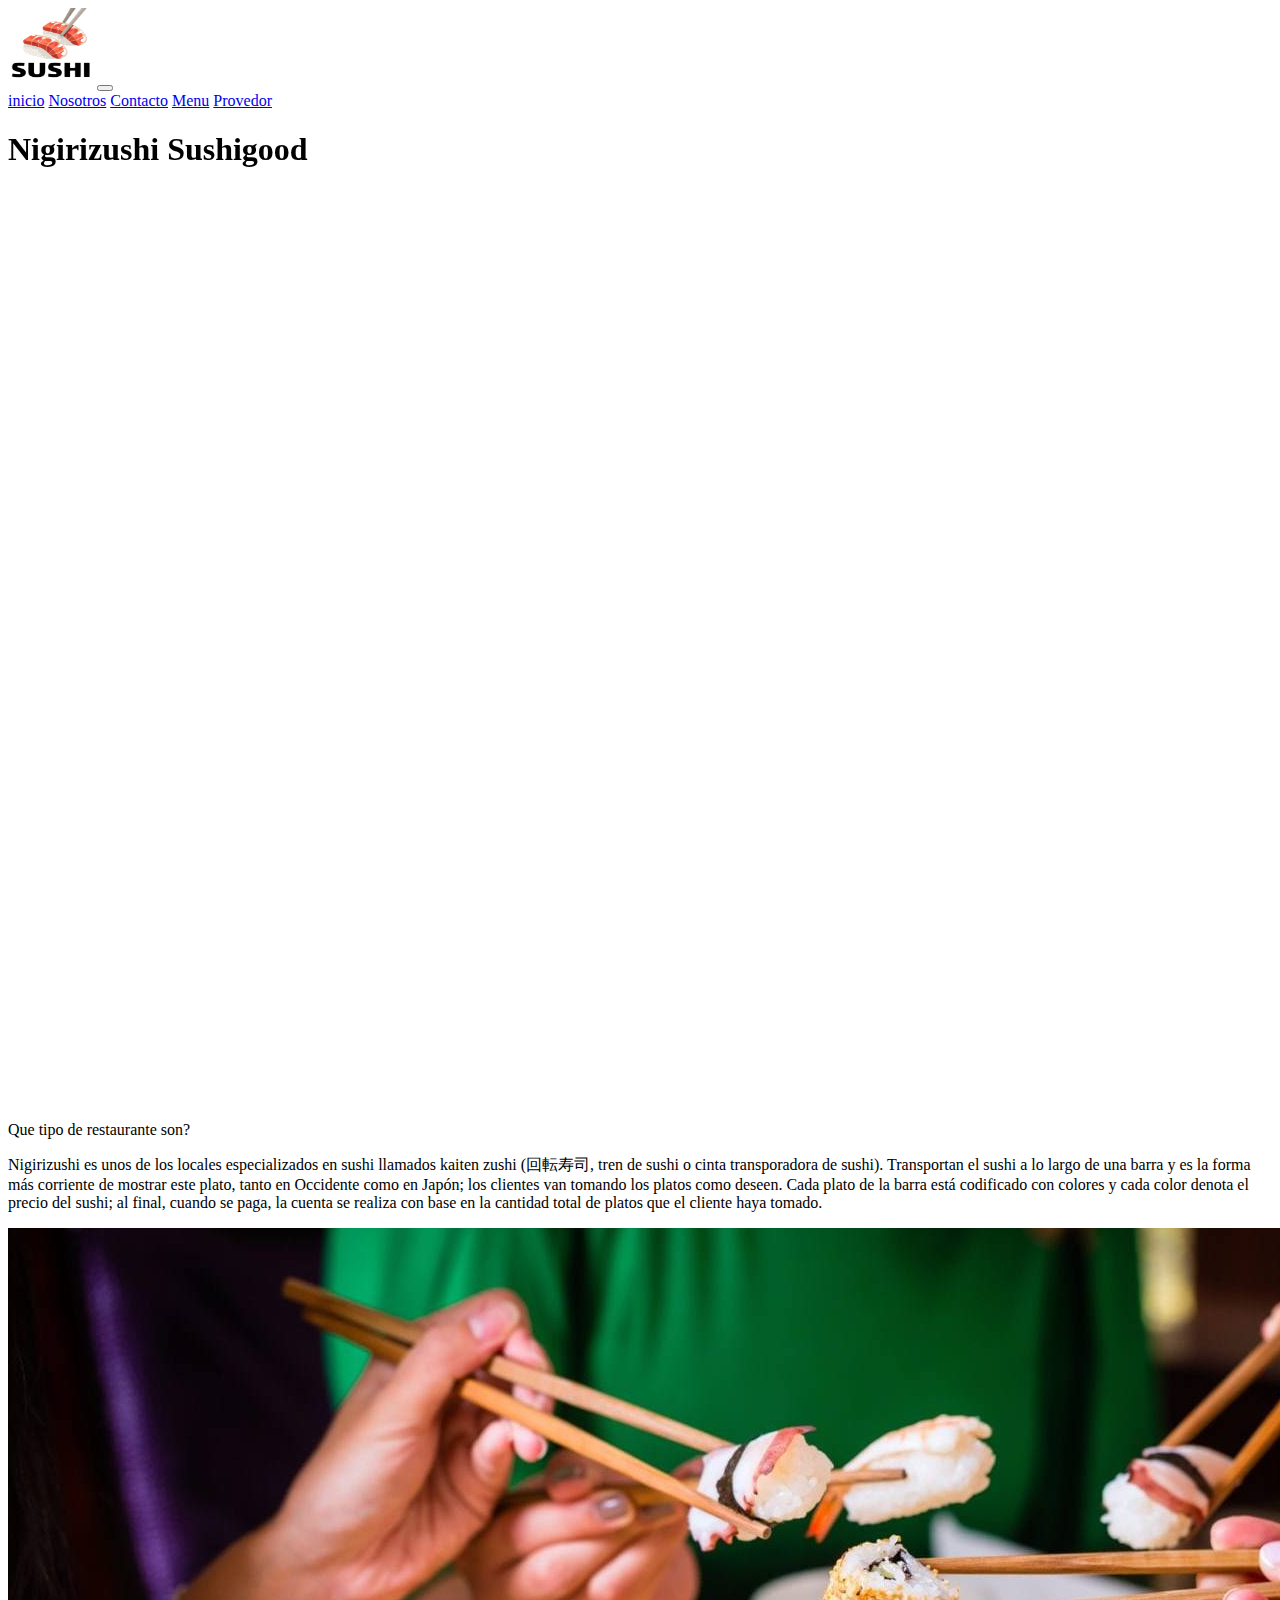
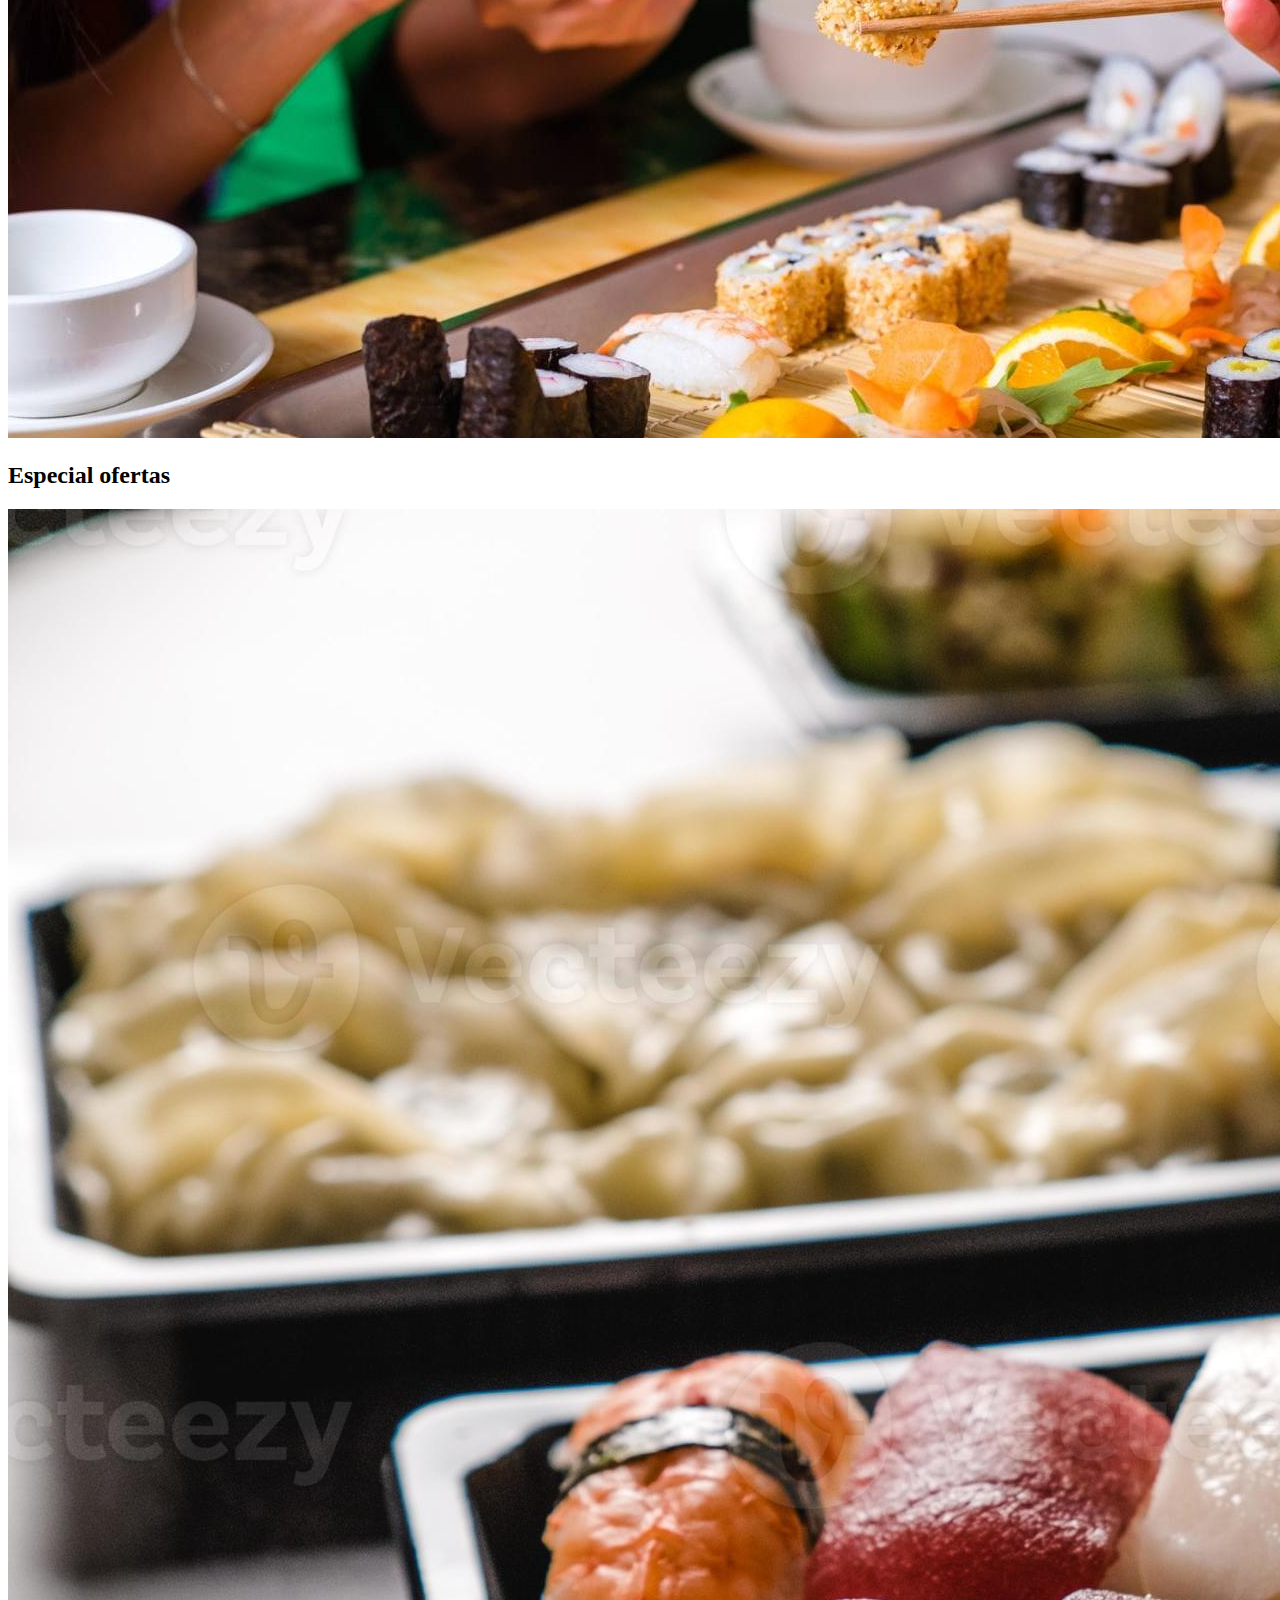
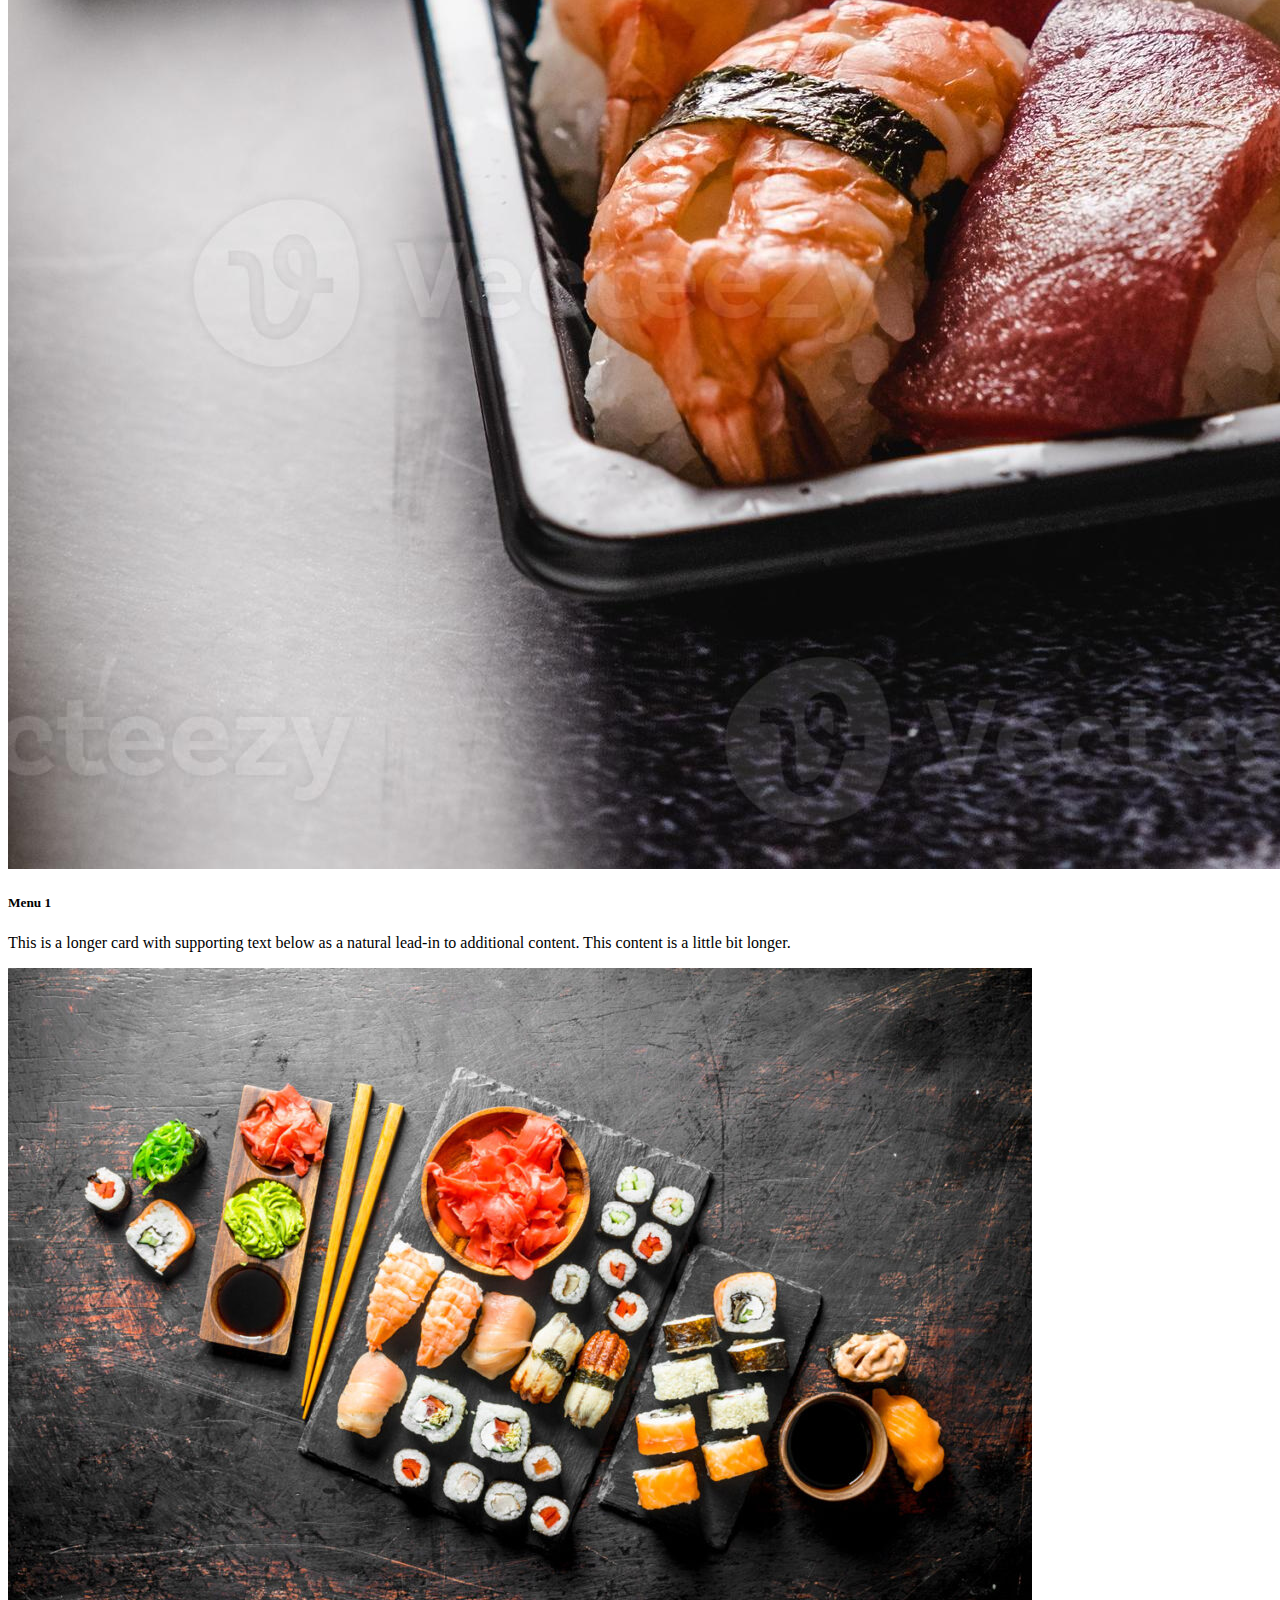
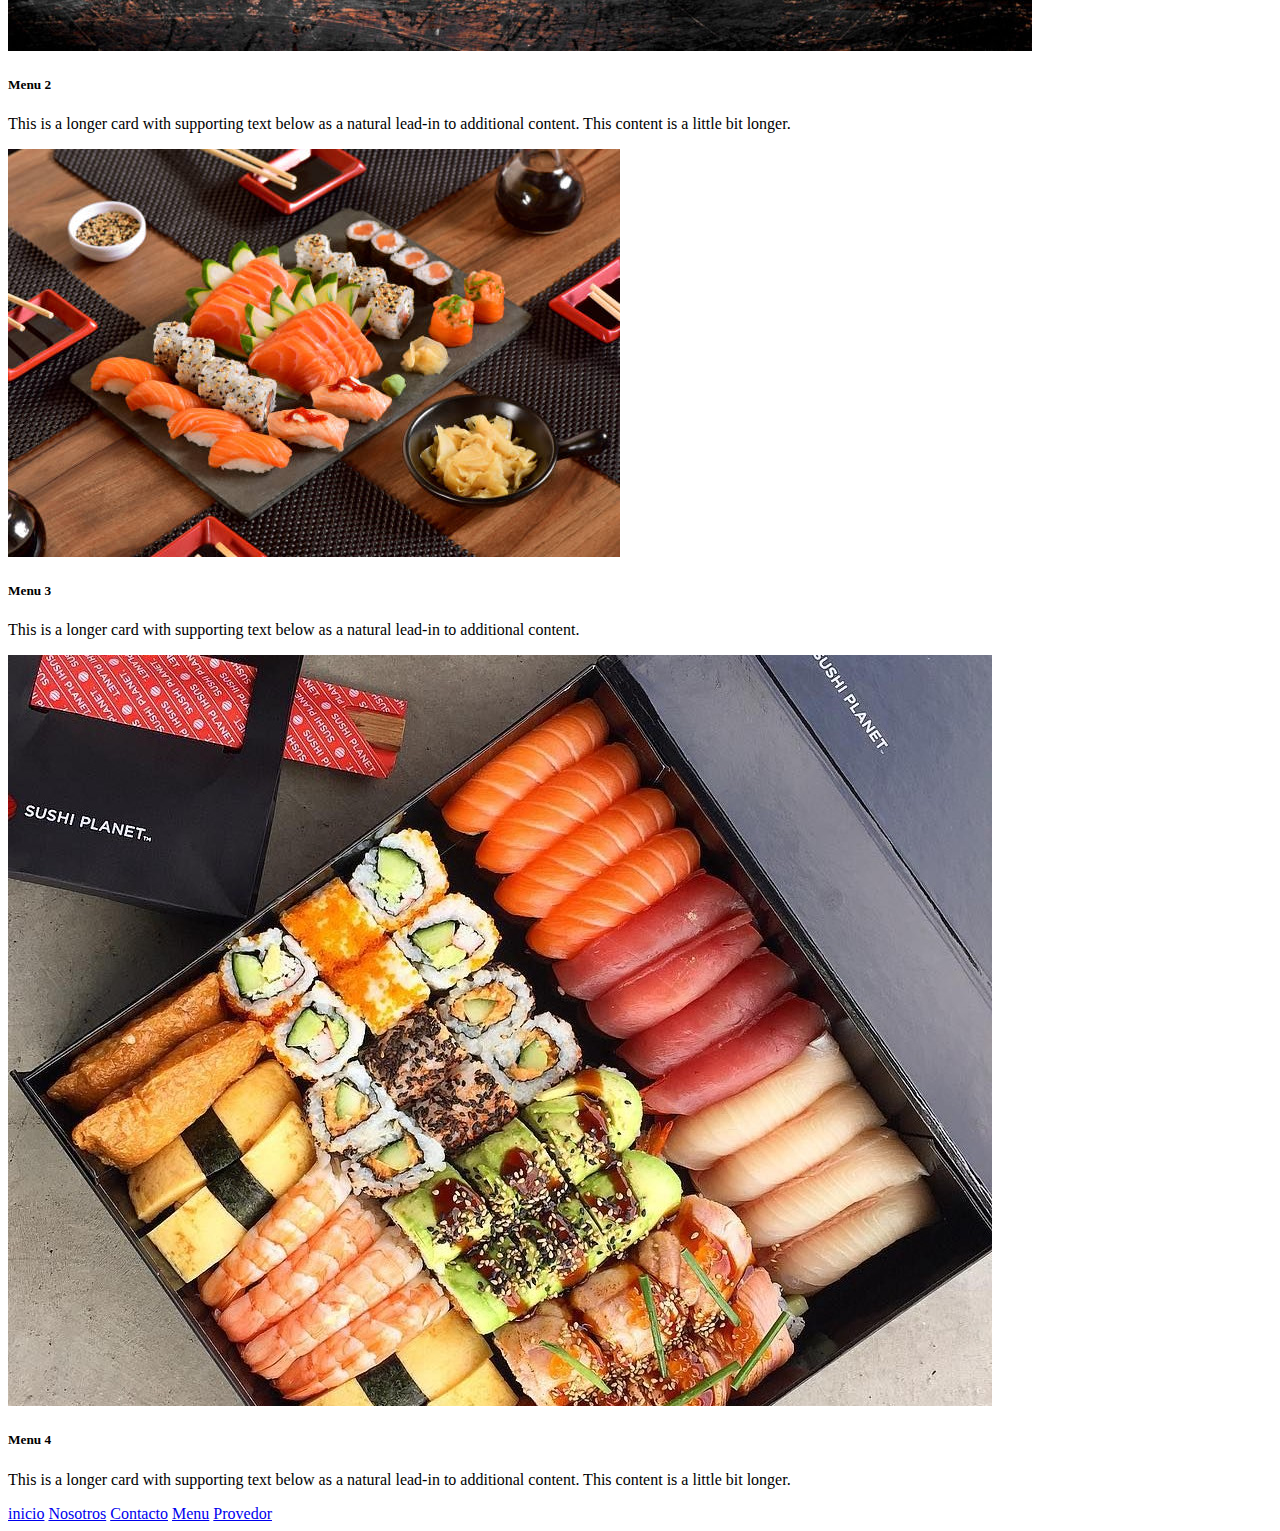
==== index.html @ e2f7743b "arreglos pages y estilo" ====
<!DOCTYPE html>
<html lang="en">
<head>
    <meta charset="UTF-8">
    <meta http-equiv="X-UA-Compatible" content="IE=edge">
    <meta name="viewport" content="width=device-width, initial-scale=1.0">
    <title>Sushi</title>
  
    <!-- BOOTSTRAP -->
    <!-- CSS only -->
    <link href="https://cdn.jsdelivr.net/npm/bootstrap@5.2.2/dist/css/bootstrap.min.css" rel="stylesheet"
      integrity="sha384-Zenh87qX5JnK2Jl0vWa8Ck2rdkQ2Bzep5IDxbcnCeuOxjzrPF/et3URy9Bv1WTRi" crossorigin="anonymous">
  
    <!-- AOS -->
    <link href="https://unpkg.com/aos@2.3.1/dist/aos.css" rel="stylesheet">
  
    <!-- CSS MAIN -->
    <link rel="stylesheet" href="../css/estilos.css">
  
    <!-- fuentes -->
    <link rel="preconnect" href="https://fonts.googleapis.com">
    <link rel="preconnect" href="https://fonts.gstatic.com" crossorigin>
    <link href="https://fonts.googleapis.com/css2?family=Dancing+Script&display=swap" rel="stylesheet">
  
</head>
<body>
        <header>
            <nav class="navbar navbar-expand-lg">
                <div class="container-fluid">
                  <img src="./img/icono3.png" alt="icono" width="85" height="80">
                  <button class="navbar-toggler" type="button" data-bs-toggle="collapse" data-bs-target="#navbarNavAltMarkup"
                    aria-controls="navbarNavAltMarkup" aria-expanded="false" aria-label="Toggle navigation">
                    <span class="navbar-toggler-icon"></span>
                  </button>
                  <div class="collapse navbar-collapse" id="navbarNavAltMarkup">
                    <div class="navbar-nav dark">
                      <a class="nav-link " href="index.html">inicio</a>
                      <a class="nav-link " href="./pages/nosotros.html">Nosotros</a>
                      <a class="nav-link " href="./pages/conctato.html">Contacto</a>
                      <a class="nav-link " href="./pages/menu.html">Menu</a>
                      <a class="nav-link " href="./pages/provedor.html">Provedor</a>       
                    </div>
                  </div>
                </div>
            </nav>
            <article>
                
            </article>
        </header>
        <main>
        <!-- imagen fondo -->
        <section class="zona1 text-p">
          <div data-aos="fade-right" class="text-center t-top-img ">
              <h1>Nigirizushi Sushigood</h1>
          </div>
        </section>
      </main>
        <section >
          <div class="container text-center mt-4">
            <div class="row row-cols-1 row-cols-sm-1 row-cols-lg-2 ">
              <div class="col">
                <div class="fs-1">Que tipo de restaurante son?</div>
                
                 <p class="ms-1">Nigirizushi es unos de los locales especializados en sushi llamados kaiten zushi (回転寿司, tren de sushi o cinta transporadora de sushi). Transportan el sushi a lo largo de una barra y es la forma más corriente de mostrar este plato, tanto en Occidente como en Japón; los clientes van tomando los platos como deseen. Cada plato de la barra está codificado con colores y cada color denota el precio del sushi; al final, cuando se paga, la cuenta se realiza con base en la cantidad total de platos que el cliente haya tomado.</p>
              </div>
  
              <div class="col">
                <div>
                  <img src="./img/principal3.jpg" alt="foto-comida" class="container-fluid" />
                </div>
              </div>
            </div>
          </div>
           
        
        </section>
        <section class="zona2">
          <div class="text-center text-decoration-underline mt-4 mb-4">
            <h2>Especial ofertas</h2>
          </div>
          <!-- card bootstrap -->
          <div class="row row-cols-1 row-cols-sm-2 g-4 row-cols-lg-3 container-fluid">
            <div class="col container-fluid mt-2 ">
              <div class="card h-100">
                <img src="../img/menu 1.jpg" class="card-img-top " alt="...">
                <div class="card-body">
                  <h5 class="card-title">Menu 1</h5>
                  <p class="card-text">This is a longer card with supporting text below as a natural lead-in to additional content. This content is a little bit longer.</p>
                </div>
              </div>
            </div>
            <div class="col container-fluid mt-2">
              <div class="card h-100">
                <img src="../img/menu2.jpg" class="card-img-top" alt="...">
                <div class="card-body">
                  <h5 class="card-title">Menu 2</h5>
                  <p class="card-text">This is a longer card with supporting text below as a natural lead-in to additional content. This content is a little bit longer.</p>
                </div>
              </div>
            </div>
            <div class="col container-fluid mt-2 ">
              <div class="card h-100">
                <img src="../img/menu3.jpg" class="card-img-top" alt="...">
                <div class="card-body">
                  <h5 class="card-title">Menu 3</h5>
                  <p class="card-text">This is a longer card with supporting text below as a natural lead-in to additional content.</p>
                  
                </div>
              </div>
            </div>
            <!-- menor que tablet desaparece -->
            <div class="col container-fluid mt-2 menor-tablet">
              <div class="card h-100">
                <img src="../img/menu 4.jpg" class="card-img-top" alt="...">
                <div class="card-body">
                  <h5 class="card-title">Menu 4</h5>
                  <p class="card-text">This is a longer card with supporting text below as a natural lead-in to additional content. This content is a little bit longer.</p>
                </div>
              </div>
            </div>
          </div>
            
        </section>

        <footer>
          <section class="zona3">
          <div class="text-center navbar-nav mt-4 ">
            <a class="nav-link " href="index.html">inicio</a>
            <a class="nav-link " href="./pages/nosotros.html">Nosotros</a>
            <a class="nav-link " href="./pages/conctato.html">Contacto</a>
            <a class="nav-link " href="./pages/menu.html">Menu</a>
            <a class="nav-link " href="./pages/provedor.html">Provedor</a>
          </div>
        </section>
        </footer>




    <!-- scrip navbar -->
            <script type="text/javascript">
                window.addEventListener("scroll", function(){
                    var header = document.querySelector("header");
                    header.classList.toggle("abajo",window.scrollY>0);
                })
            </script>

    <!-- AOS -->
    <script src="https://unpkg.com/aos@2.3.1/dist/aos.js"></script>
    <script>
      AOS.init();
    </script>

    <!--BOOTRAP-->
    <!-- JavaScript Bundle with Popper -->
    <script src="https://cdn.jsdelivr.net/npm/bootstrap@5.2.2/dist/js/bootstrap.bundle.min.js"
    integrity="sha384-OERcA2EqjJCMA+/3y+gxIOqMEjwtxJY7qPCqsdltbNJuaOe923+mo//f6V8Qbsw3"
    crossorigin="anonymous"></script>

</body>
</html>
---- css/estilos.css ----
.zona1 {
  position: relative;
  width: 100%;
  background-size: cover;
  background-position: center center;
}

.zona1 {
  height: 110vh;
}

h1 {
  align-self: start;
}

h2 {
  color: #000;
}

/*# sourceMappingURL=estilos.css.map */
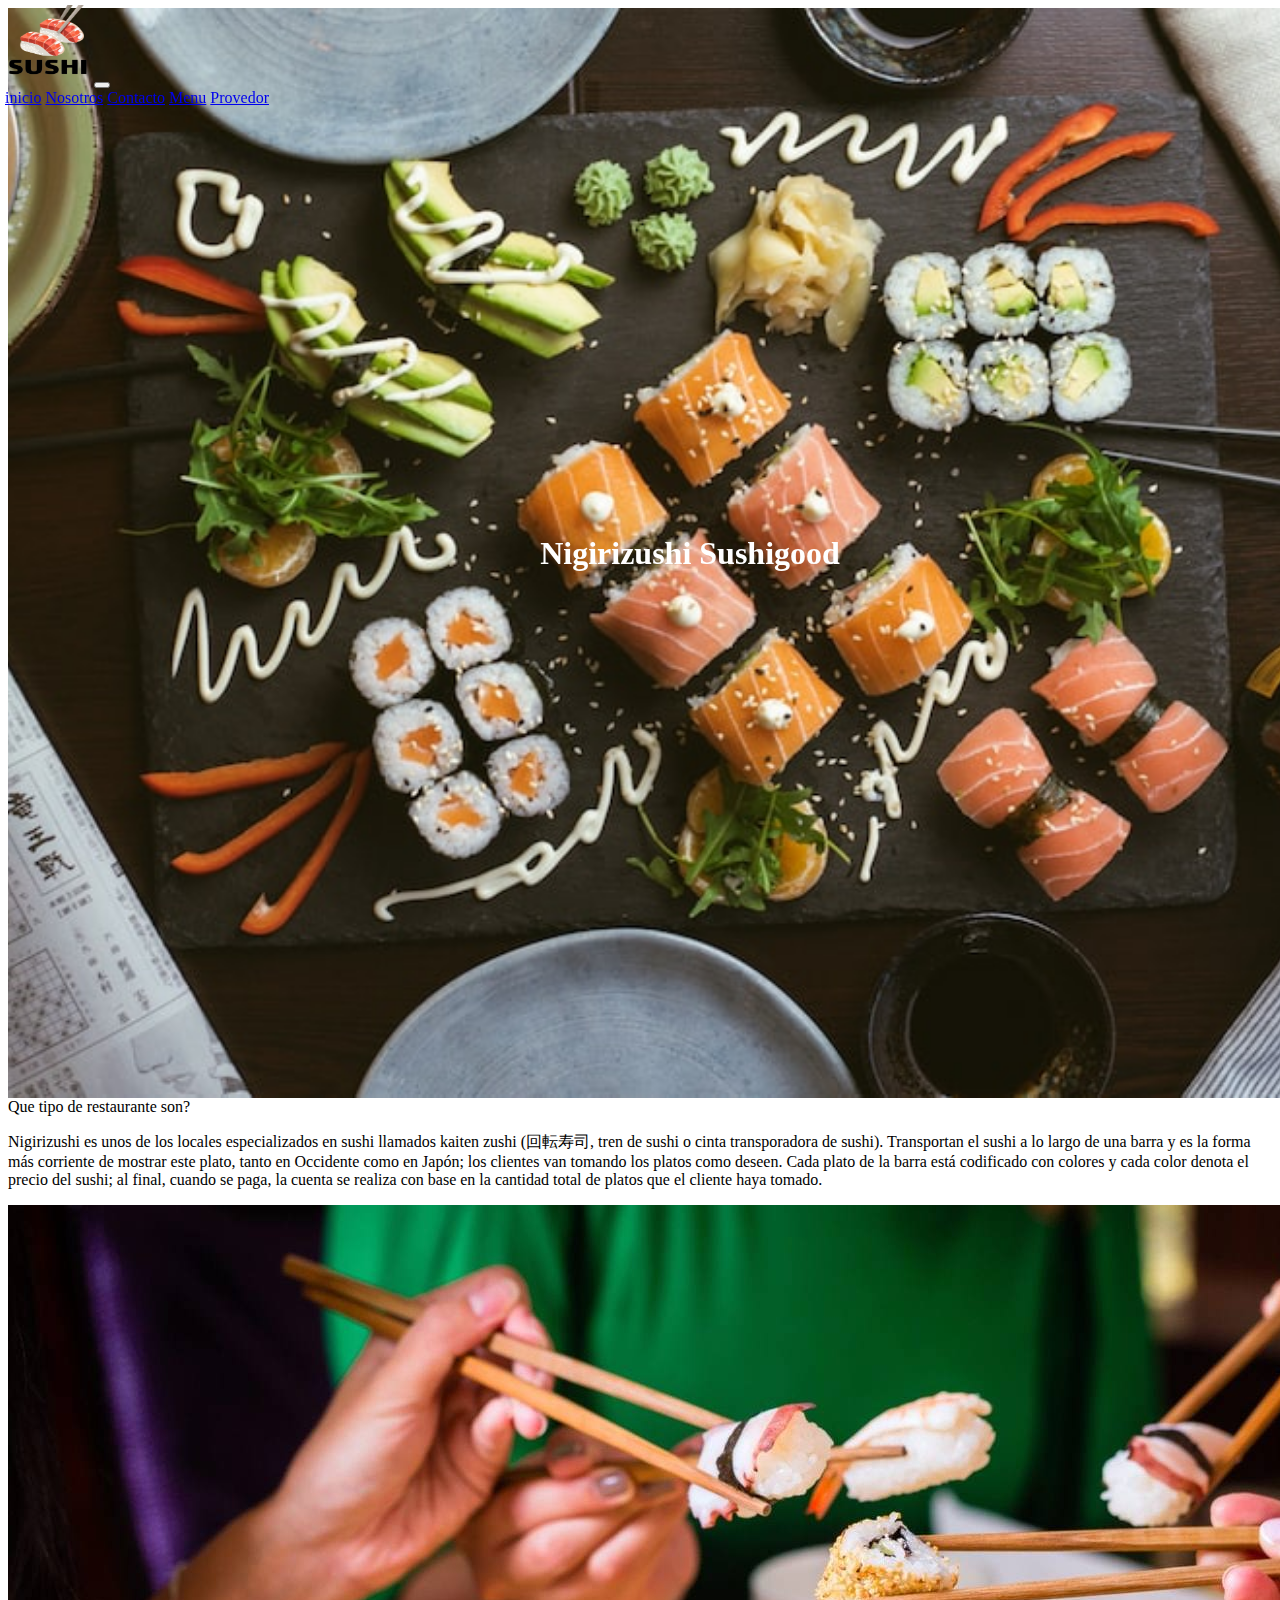
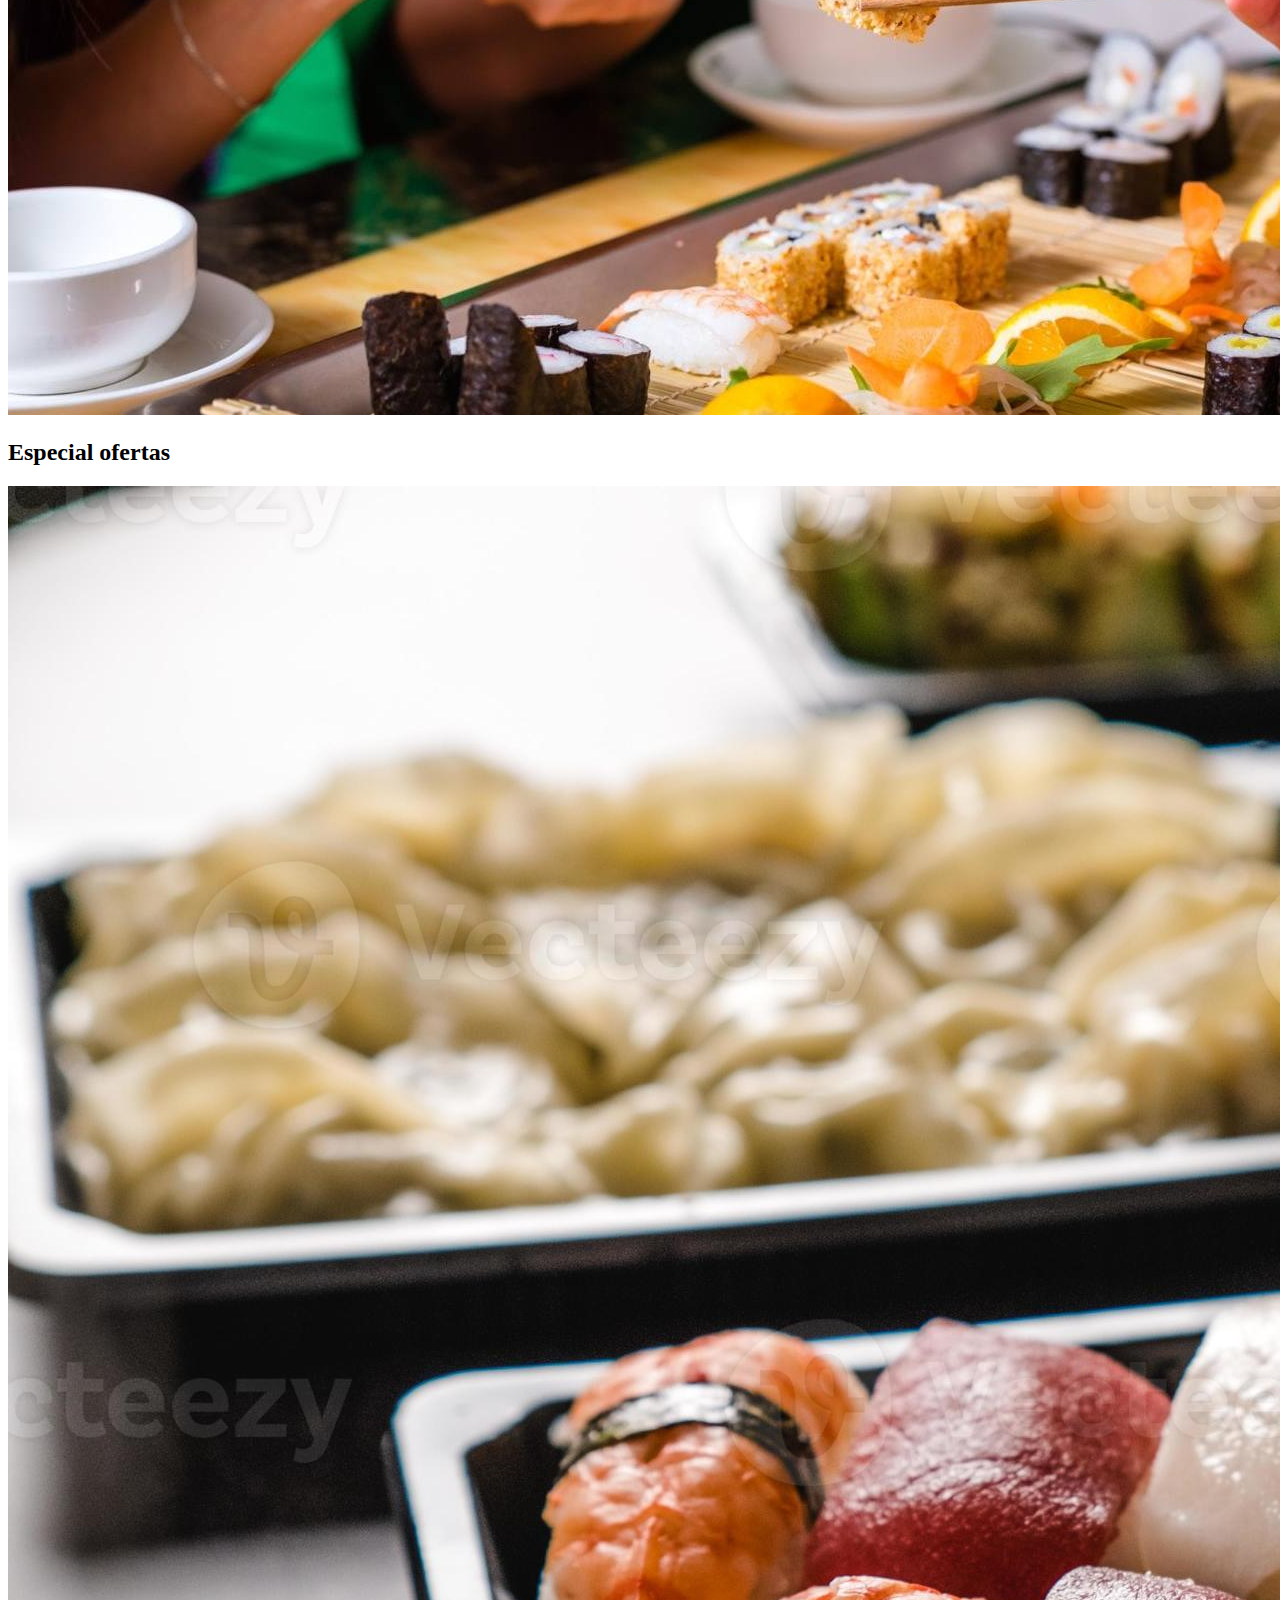
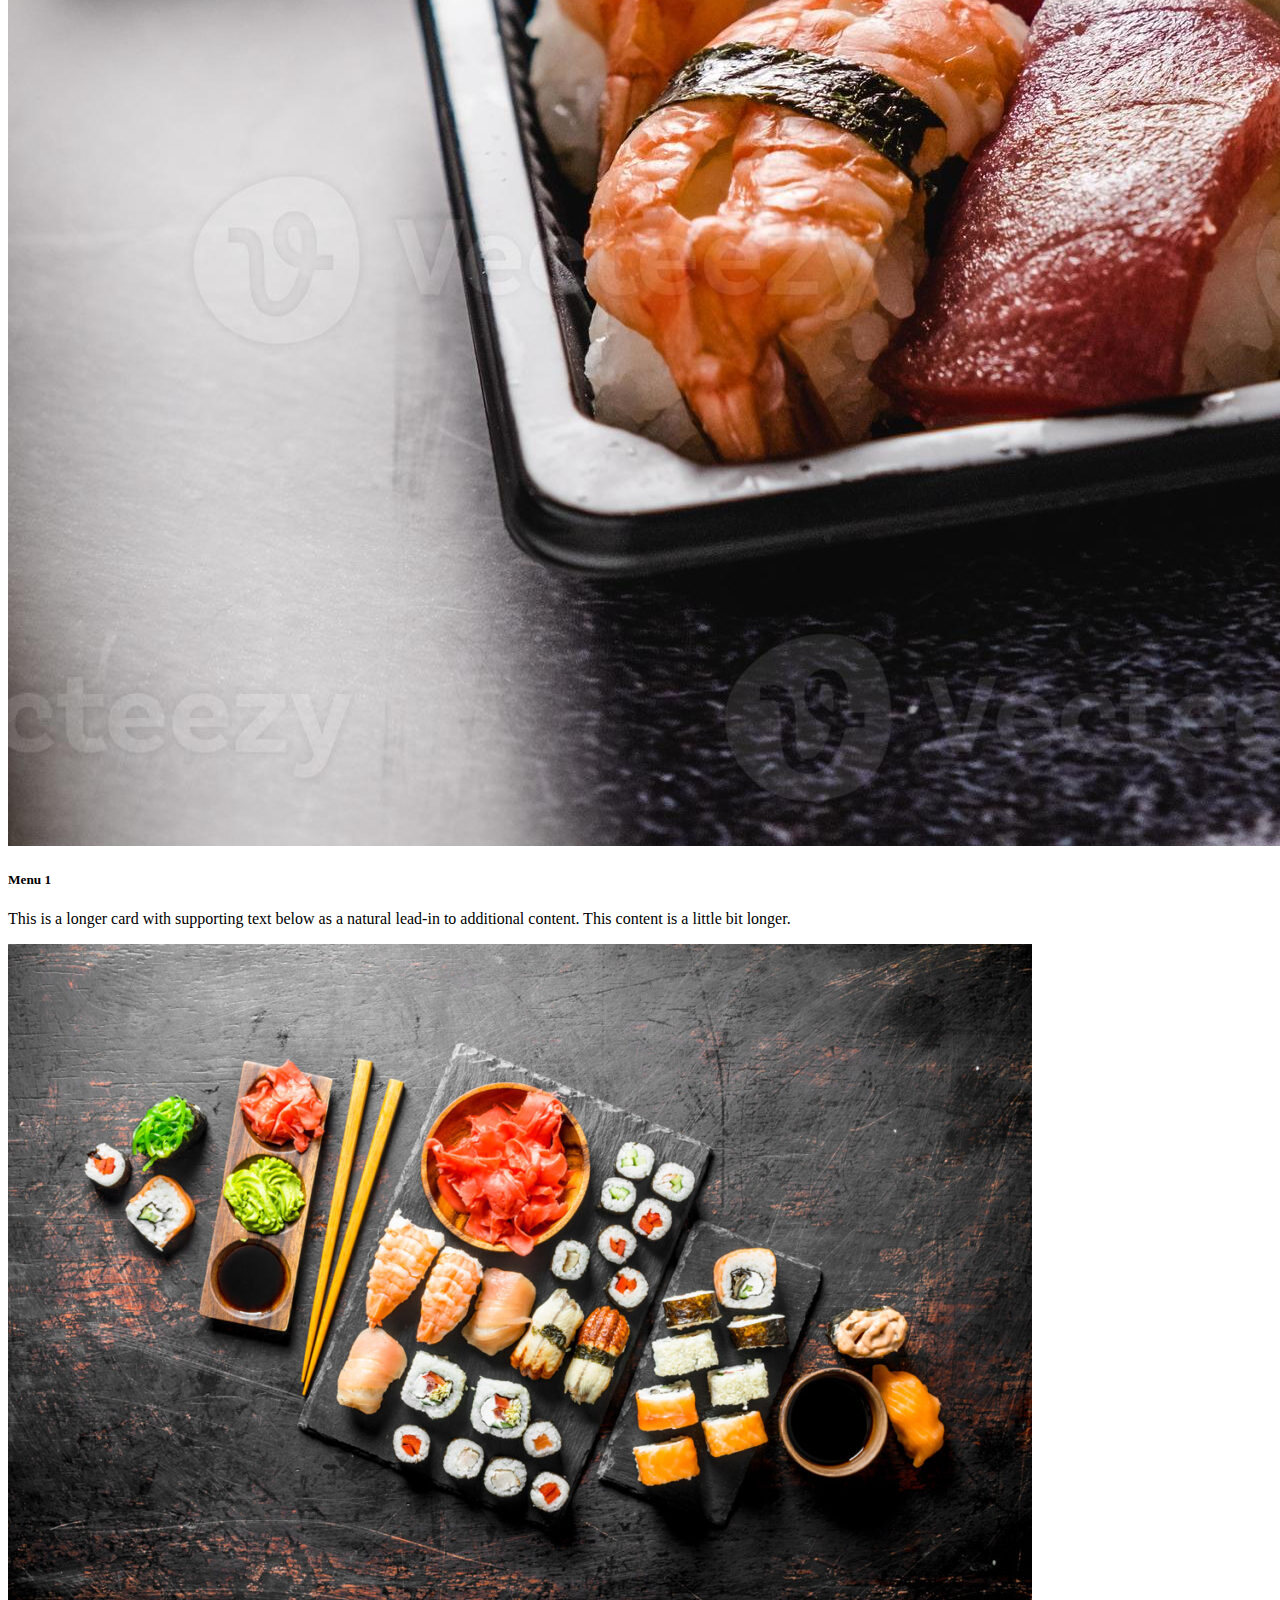
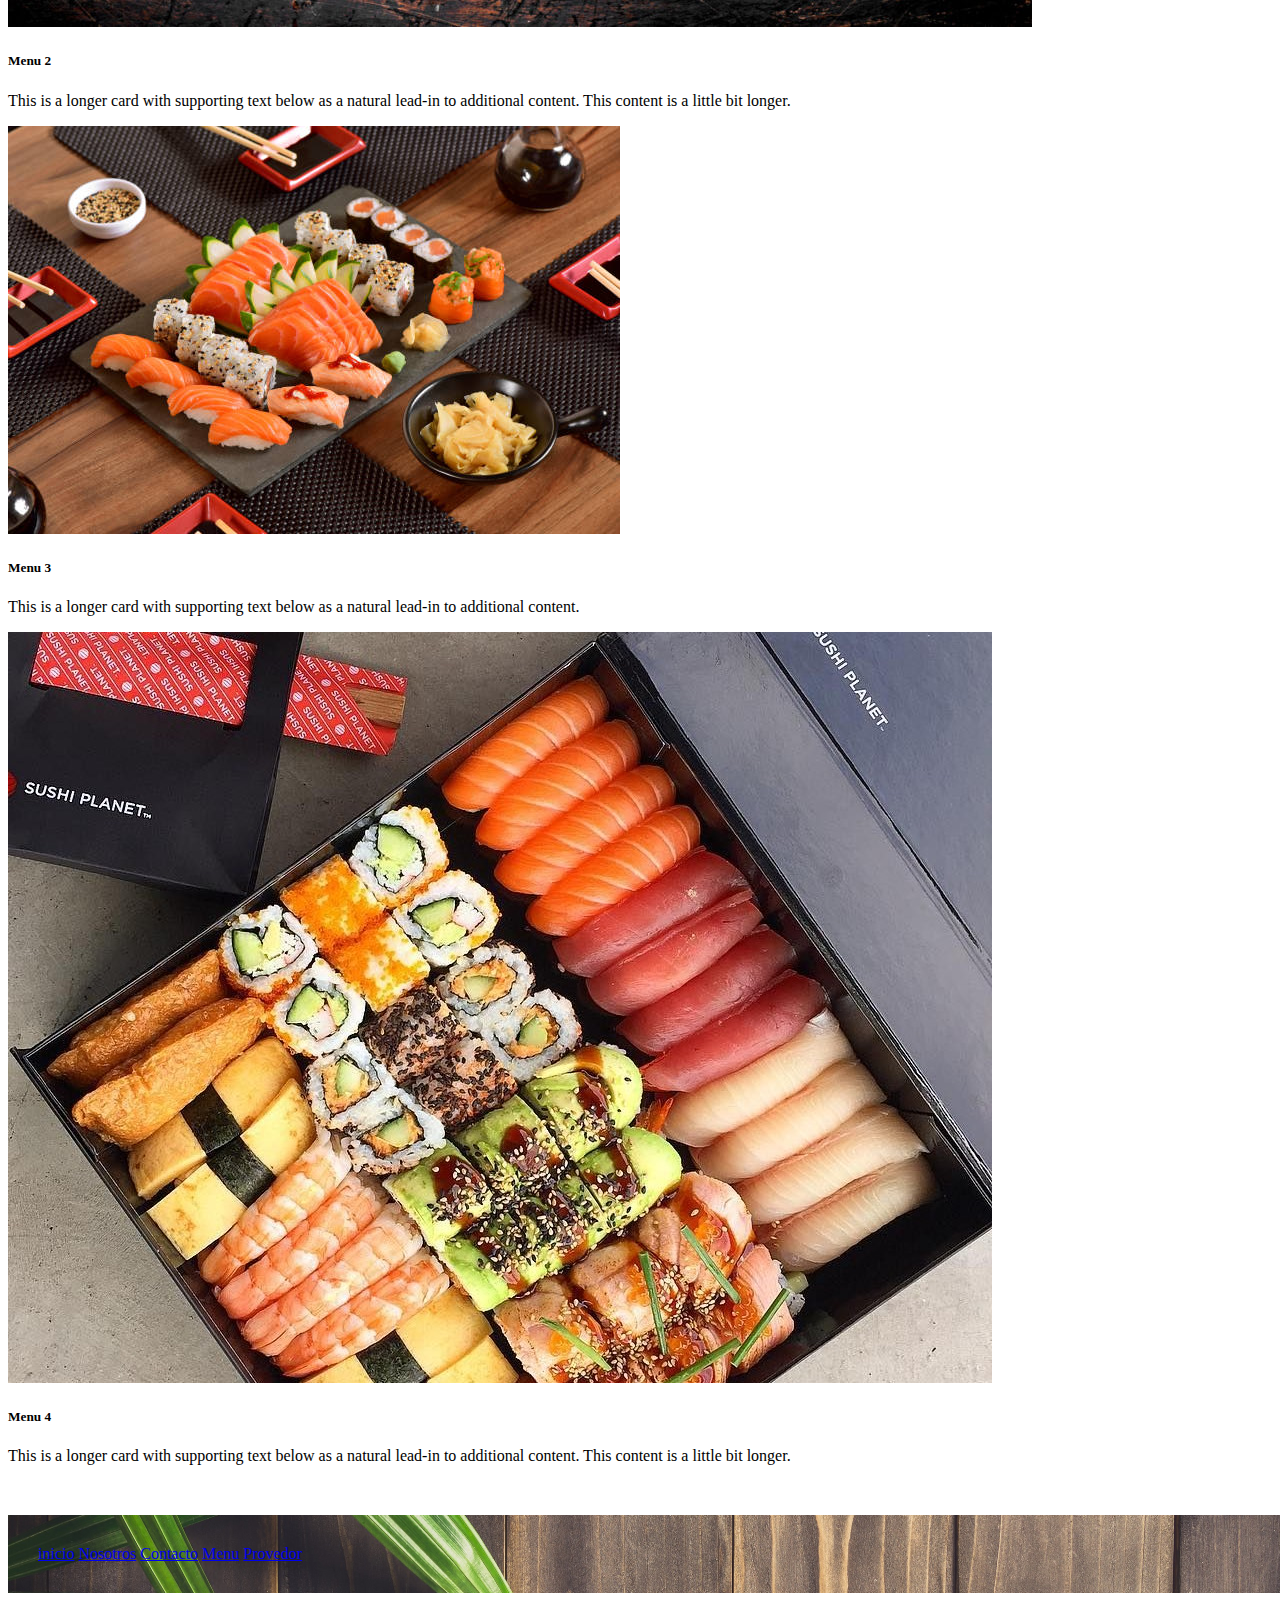
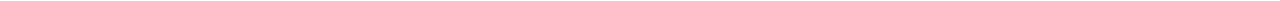
==== commit bf6c2faf: "arreglo de sass" ====
--- a/index.html
+++ b/index.html
@@ -49,8 +49,8 @@
         </header>
         <main>
         <!-- imagen fondo -->
-        <section class="zona1 text-p">
-          <div data-aos="fade-right" class="text-center t-top-img ">
+        <section class="zona1-i t-titulo bi-index">
+          <div data-aos="fade-right" class="t-titulo">
               <h1>Nigirizushi Sushigood</h1>
           </div>
         </section>
--- a/css/estilos.css
+++ b/css/estilos.css
@@ -1,22 +1,138 @@
-
-
-.zona1 {
+.zona1-i {
+  padding: 50px;
   position: relative;
   width: 100%;
   background-size: cover;
   background-position: center center;
-}
-
-.zona1 {
   height: 110vh;
 }
 
-h1 {
-  align-self: start;
+.img-p {
+  display: flex;
 }
 
-h2 {
-  color: #000;
+/* animatic */
+@keyframes scale-up-center {
+  0% {
+    transform: scale(0.5);
+  }
+  100% {
+    transform: scale(1);
+  }
+}
+.scale-up-center {
+  animation: scale-up-center 0.6s cubic-bezier(0.39, 0.575, 0.565, 1) both;
+}
+
+body {
+  overflow-x: hidden;
+  max-width: 100%;
+}
+
+/* navbar */
+header {
+  position: fixed;
+  top: 0;
+  left: 0;
+  width: 100%;
+  transition: 0.7s;
+  padding: 5px 5px;
+  z-index: 10;
+  font-weight: bold;
+}
+header a {
+  font-weight: 100;
+}
+
+header.abajo {
+  background: #fff;
+}
+
+.bi-index {
+  background: url(../img/prueba.jfif);
+}
+
+.bi-nosotros {
+  background: url(../img/fond-cont.jpg);
+}
+
+.bi-conctato {
+  background: url(../img/ct-imagen.jpg);
+}
+
+.bi-menu {
+  background: url(../img/menu-fondo.jpg);
+}
+
+.bi-provedor {
+  background: url(../img/ct-imagen.jpg);
+}
+
+/* texto principal */
+.t-titulo {
+  display: flex;
+  align-items: center;
+  justify-content: center;
+  font-style: normal;
+  text-decoration: none;
+  color: rgb(255, 255, 255);
+}
+
+.zona1-i {
+  padding: 50px;
+  position: relative;
+  width: 100%;
+  background-size: cover;
+  background-position: center center;
+  height: 110vh;
+}
+
+.zona1-p {
+  padding: 50px;
+  position: relative;
+  width: 100%;
+  background-size: cover;
+  background-position: center center;
+  height: 70vh;
+}
+
+.zona1-n {
+  padding: 50px;
+  position: relative;
+  width: 100%;
+  background-size: cover;
+  background-position: center center;
+  height: 70vh;
+}
+
+.zona1-m {
+  padding: 50px;
+  position: relative;
+  width: 100%;
+  background-size: cover;
+  background-position: center center;
+  height: 65vh;
+}
+
+.zona1-c {
+  padding: 50px;
+  position: relative;
+  width: 100%;
+  background-size: cover;
+  background-position: center center;
+  height: 70vh;
+}
+
+/* footer */
+.zona3 {
+  margin-top: 50px;
+  padding: 30px;
+  position: relative;
+  width: 100%;
+  height: 30%;
+  background: url(../img/fott.jpg);
+  background-size: cover;
+  background-position: center center;
 }
 
 /*# sourceMappingURL=estilos.css.map */
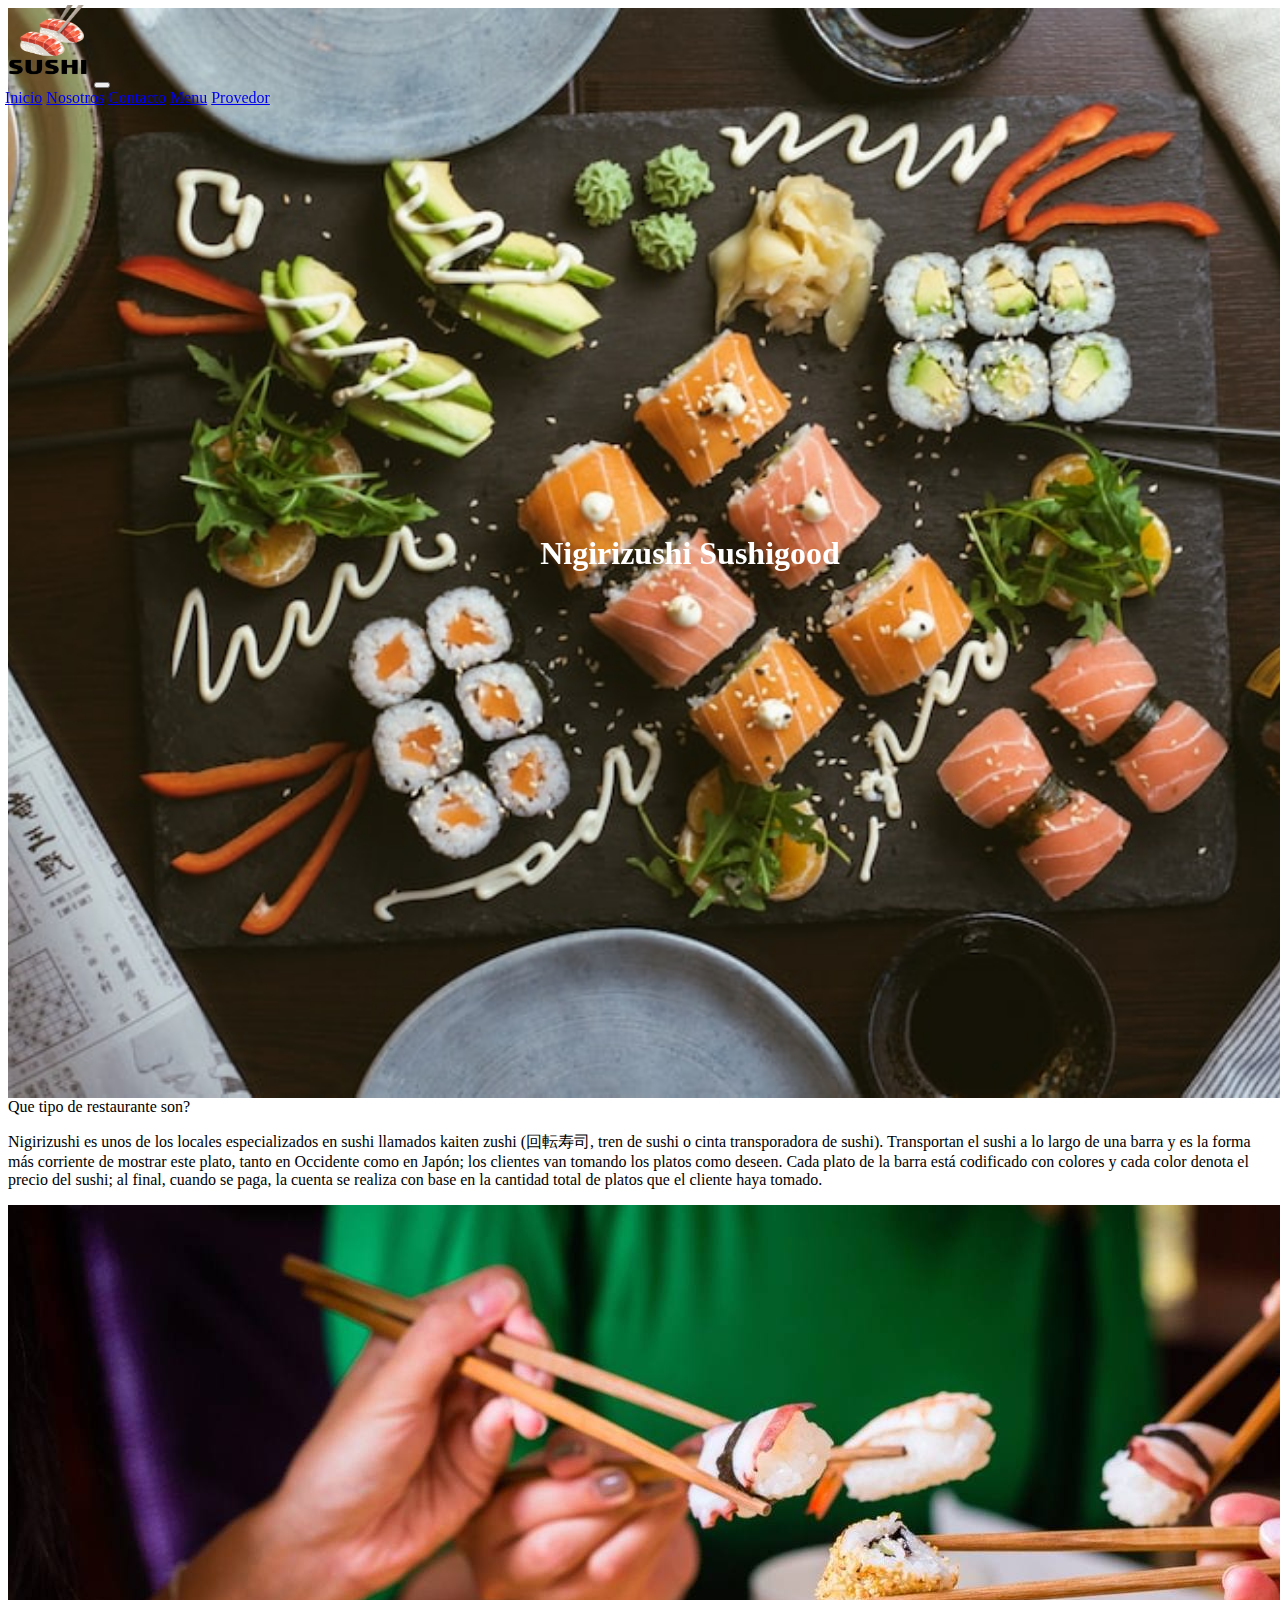
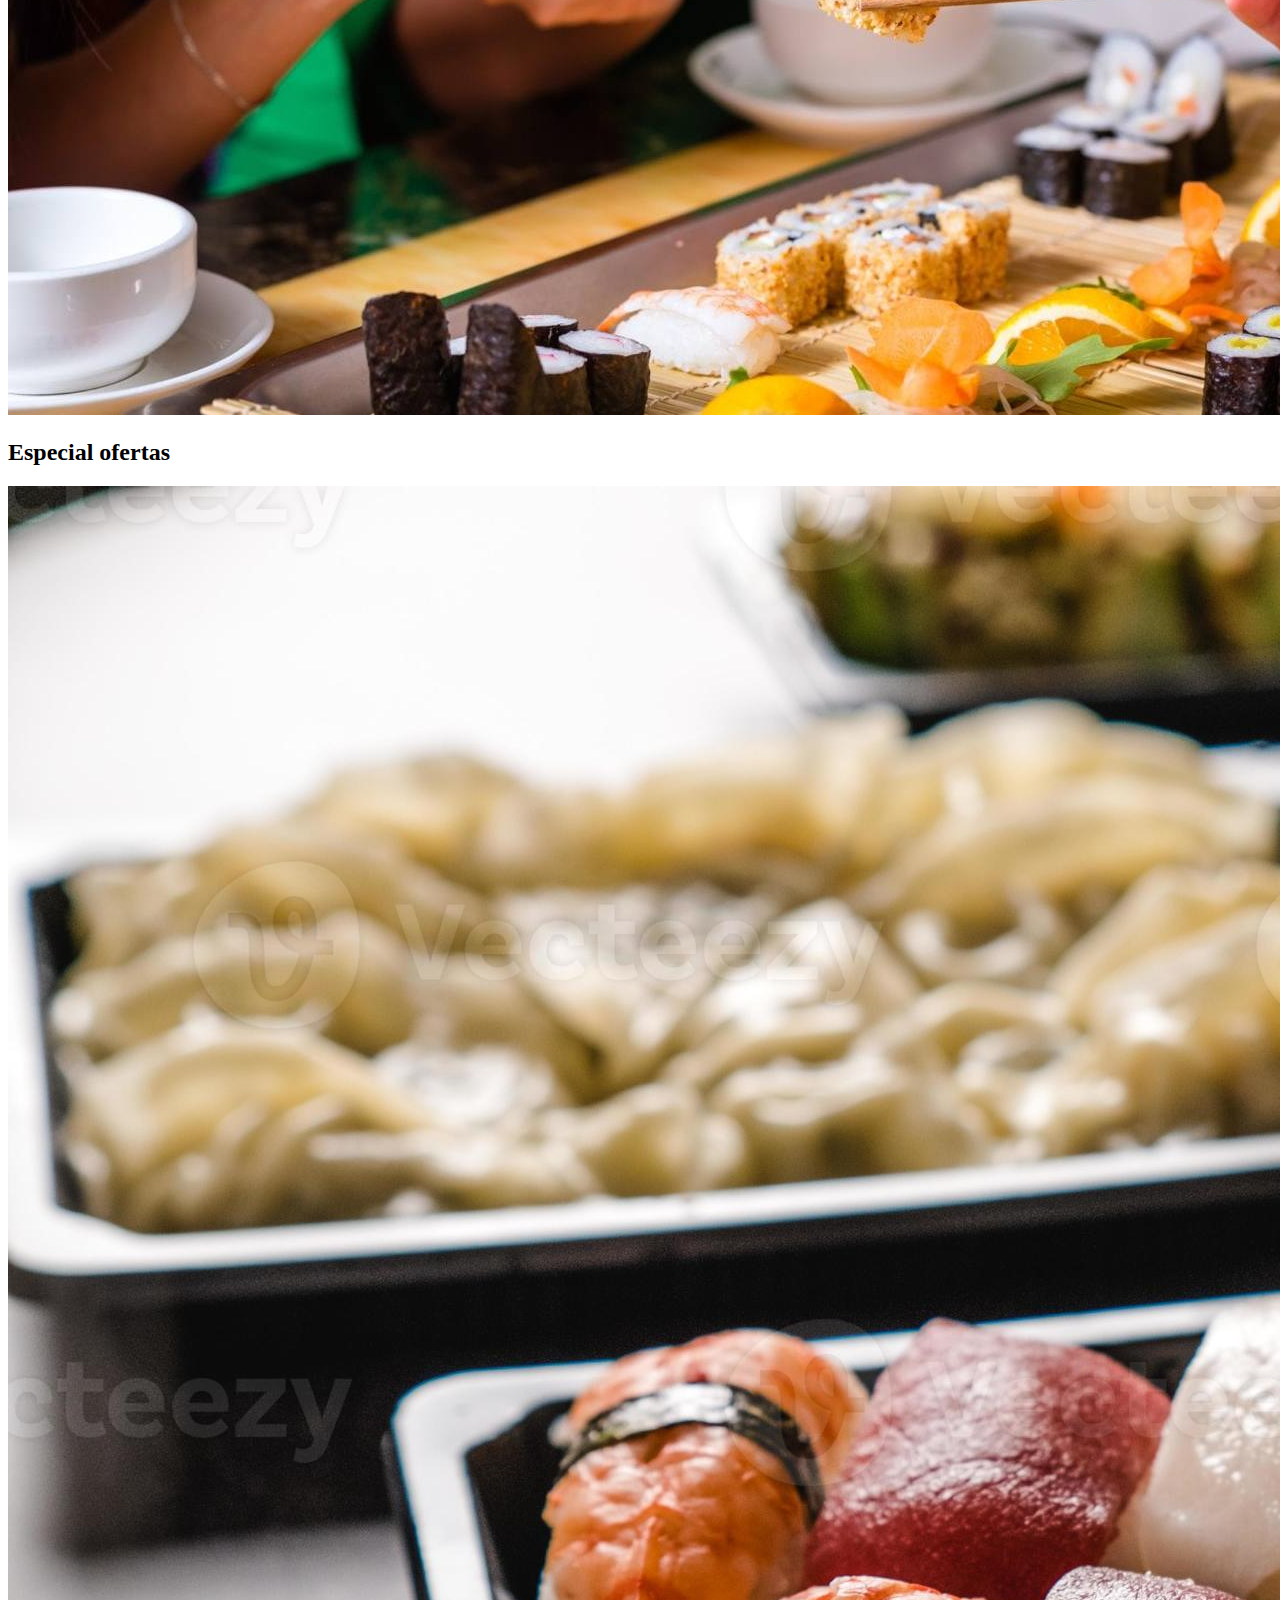
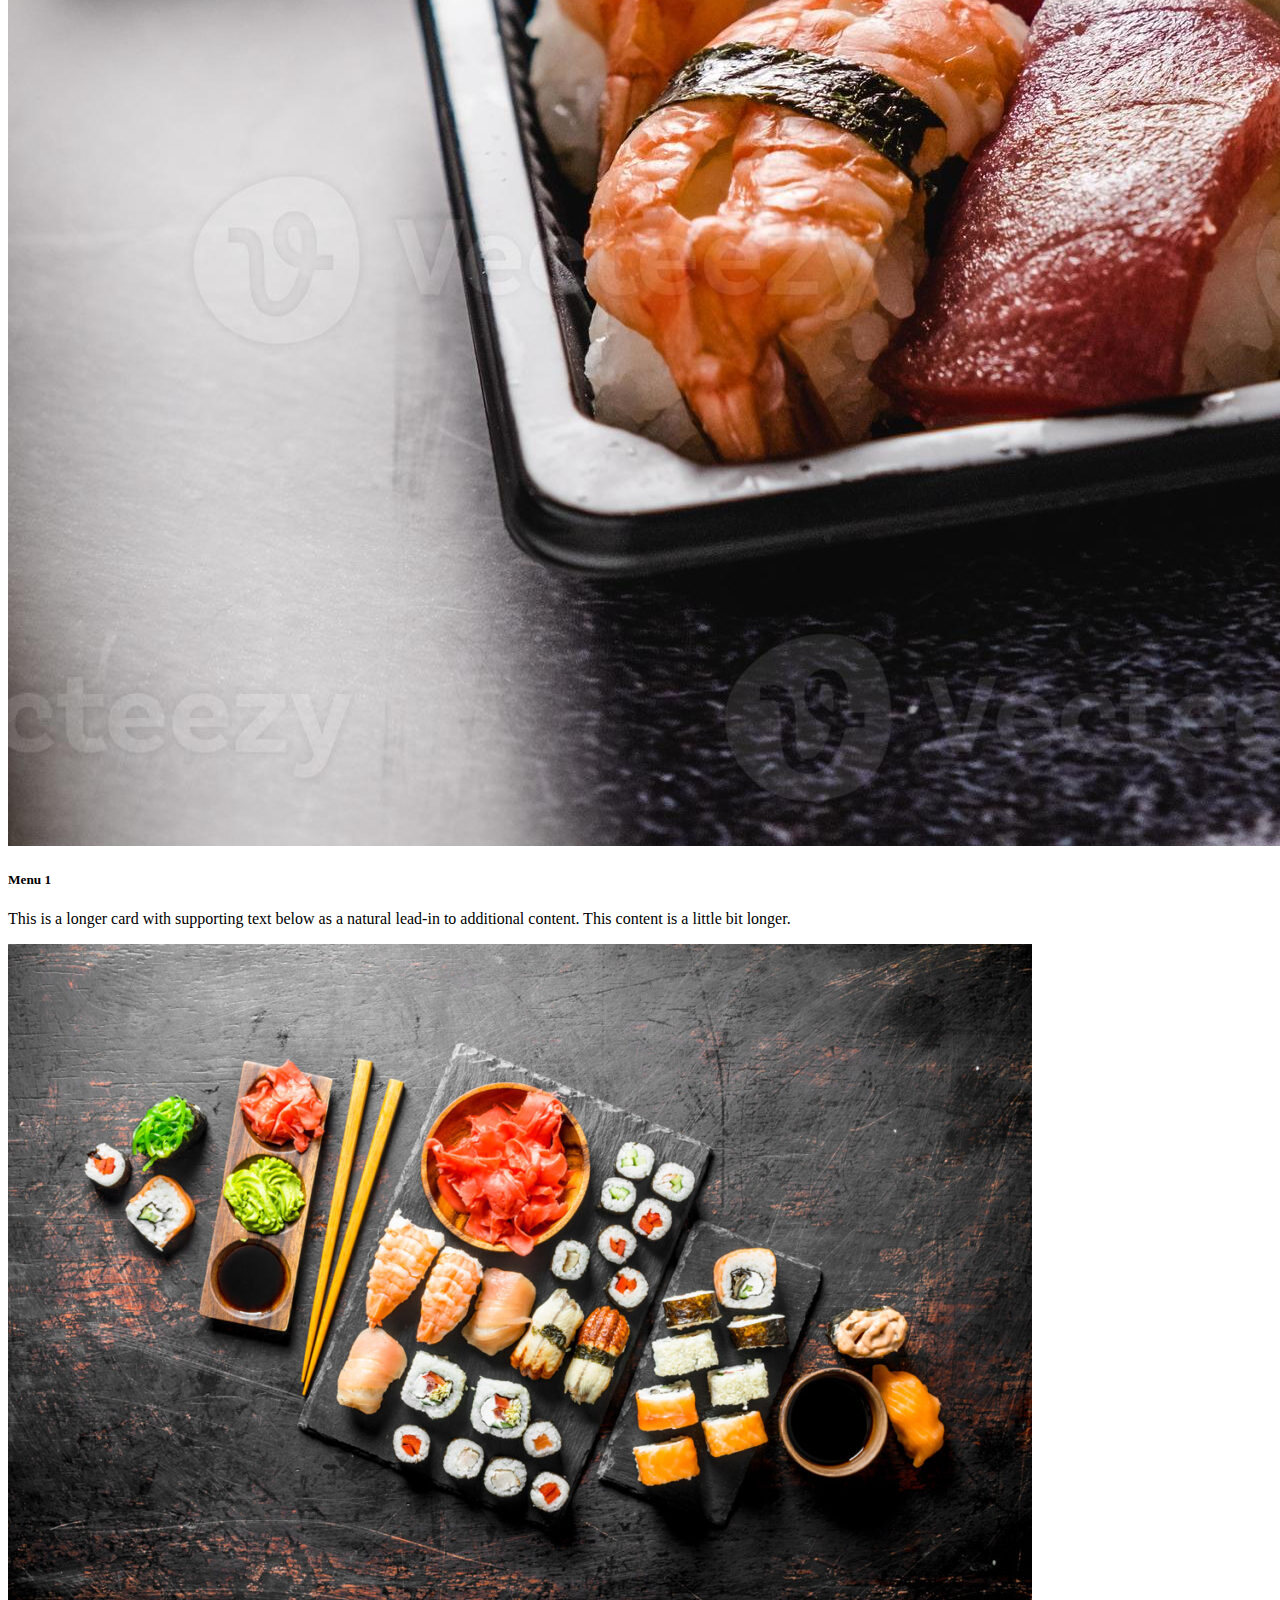
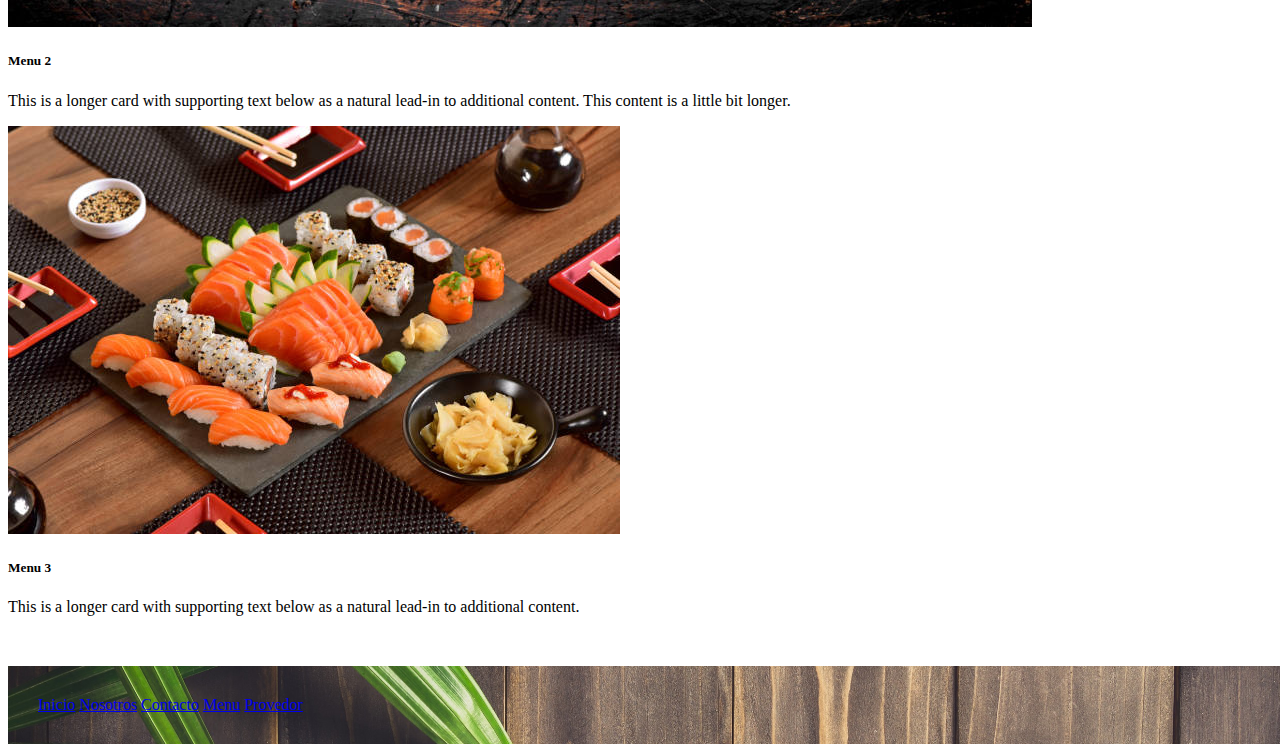
==== commit 33433a8d: "fav-icon" ====
--- a/index.html
+++ b/index.html
@@ -4,7 +4,7 @@
     <meta charset="UTF-8">
     <meta http-equiv="X-UA-Compatible" content="IE=edge">
     <meta name="viewport" content="width=device-width, initial-scale=1.0">
-    <title>Sushi</title>
+    <title>Inicio | Nigirizushi</title>
   
     <!-- BOOTSTRAP -->
     <!-- CSS only -->
@@ -21,7 +21,12 @@
     <link rel="preconnect" href="https://fonts.googleapis.com">
     <link rel="preconnect" href="https://fonts.gstatic.com" crossorigin>
     <link href="https://fonts.googleapis.com/css2?family=Dancing+Script&display=swap" rel="stylesheet">
-  
+    <!-- favicon -->
+    <link rel="apple-touch-icon" sizes="180x180" href="./img/favicon_io/apple-touch-icon.png">
+    <link rel="icon" type="image/png" sizes="32x32" href="./img/favicon_io/favicon-32x32.png">
+    <link rel="icon" type="image/png" sizes="16x16" href="./img/favicon_io/favicon-16x16.png">
+    <link rel="manifest" href=".../site.webmanifest">
+      
 </head>
 <body>
         <header>
@@ -34,7 +39,7 @@
                   </button>
                   <div class="collapse navbar-collapse" id="navbarNavAltMarkup">
                     <div class="navbar-nav dark">
-                      <a class="nav-link " href="index.html">inicio</a>
+                      <a class="nav-link " href="index.html">Inicio</a>
                       <a class="nav-link " href="./pages/nosotros.html">Nosotros</a>
                       <a class="nav-link " href="./pages/conctato.html">Contacto</a>
                       <a class="nav-link " href="./pages/menu.html">Menu</a>
@@ -125,7 +130,7 @@
         <footer>
           <section class="zona3">
           <div class="text-center navbar-nav mt-4 ">
-            <a class="nav-link " href="index.html">inicio</a>
+            <a class="nav-link " href="index.html">Inicio</a>
             <a class="nav-link " href="./pages/nosotros.html">Nosotros</a>
             <a class="nav-link " href="./pages/conctato.html">Contacto</a>
             <a class="nav-link " href="./pages/menu.html">Menu</a>
--- a/css/estilos.css
+++ b/css/estilos.css
@@ -1,12 +1,9 @@
-.zona1-i {
-  padding: 50px;
-  position: relative;
-  width: 100%;
-  background-size: cover;
-  background-position: center center;
-  height: 110vh;
+/* tablet o movil*/
+@media (min-width: 992px) {
+  .menor-tablet {
+    display: none;
+  }
 }
-
 .img-p {
   display: flex;
 }
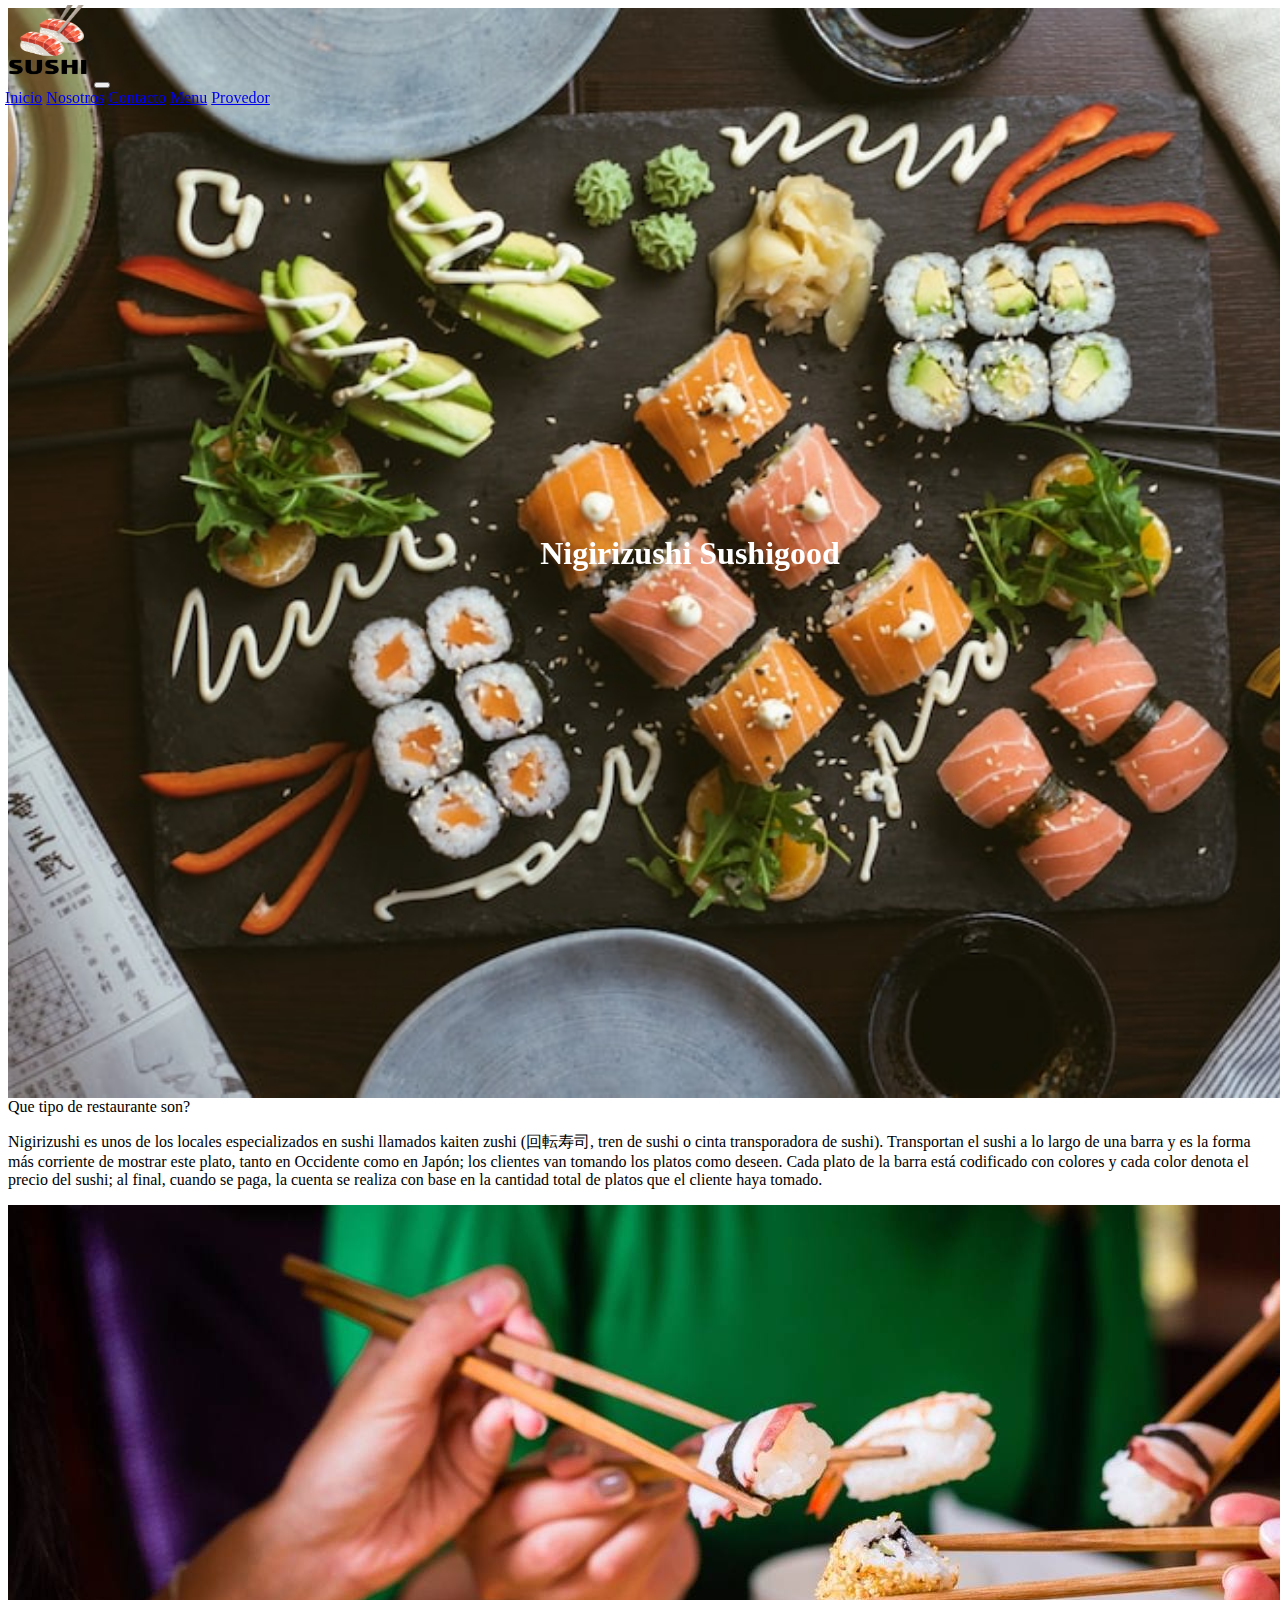
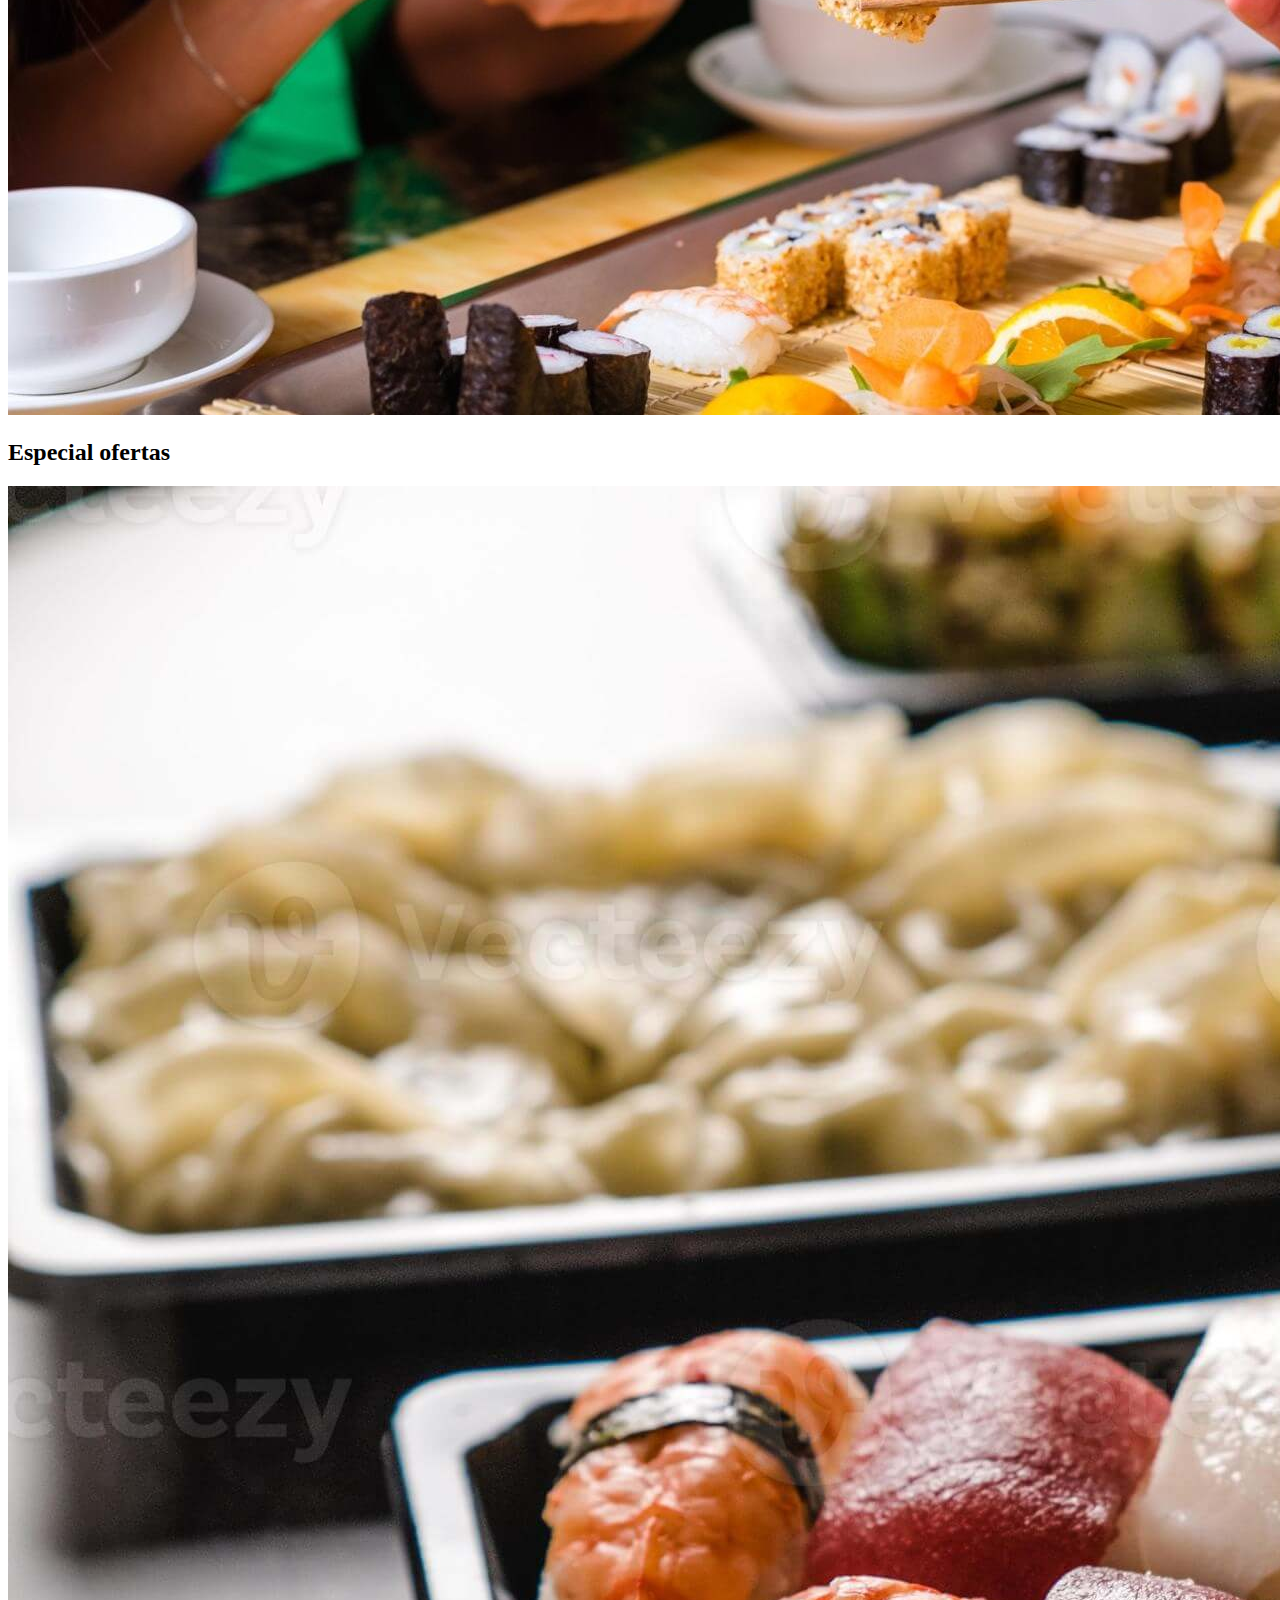
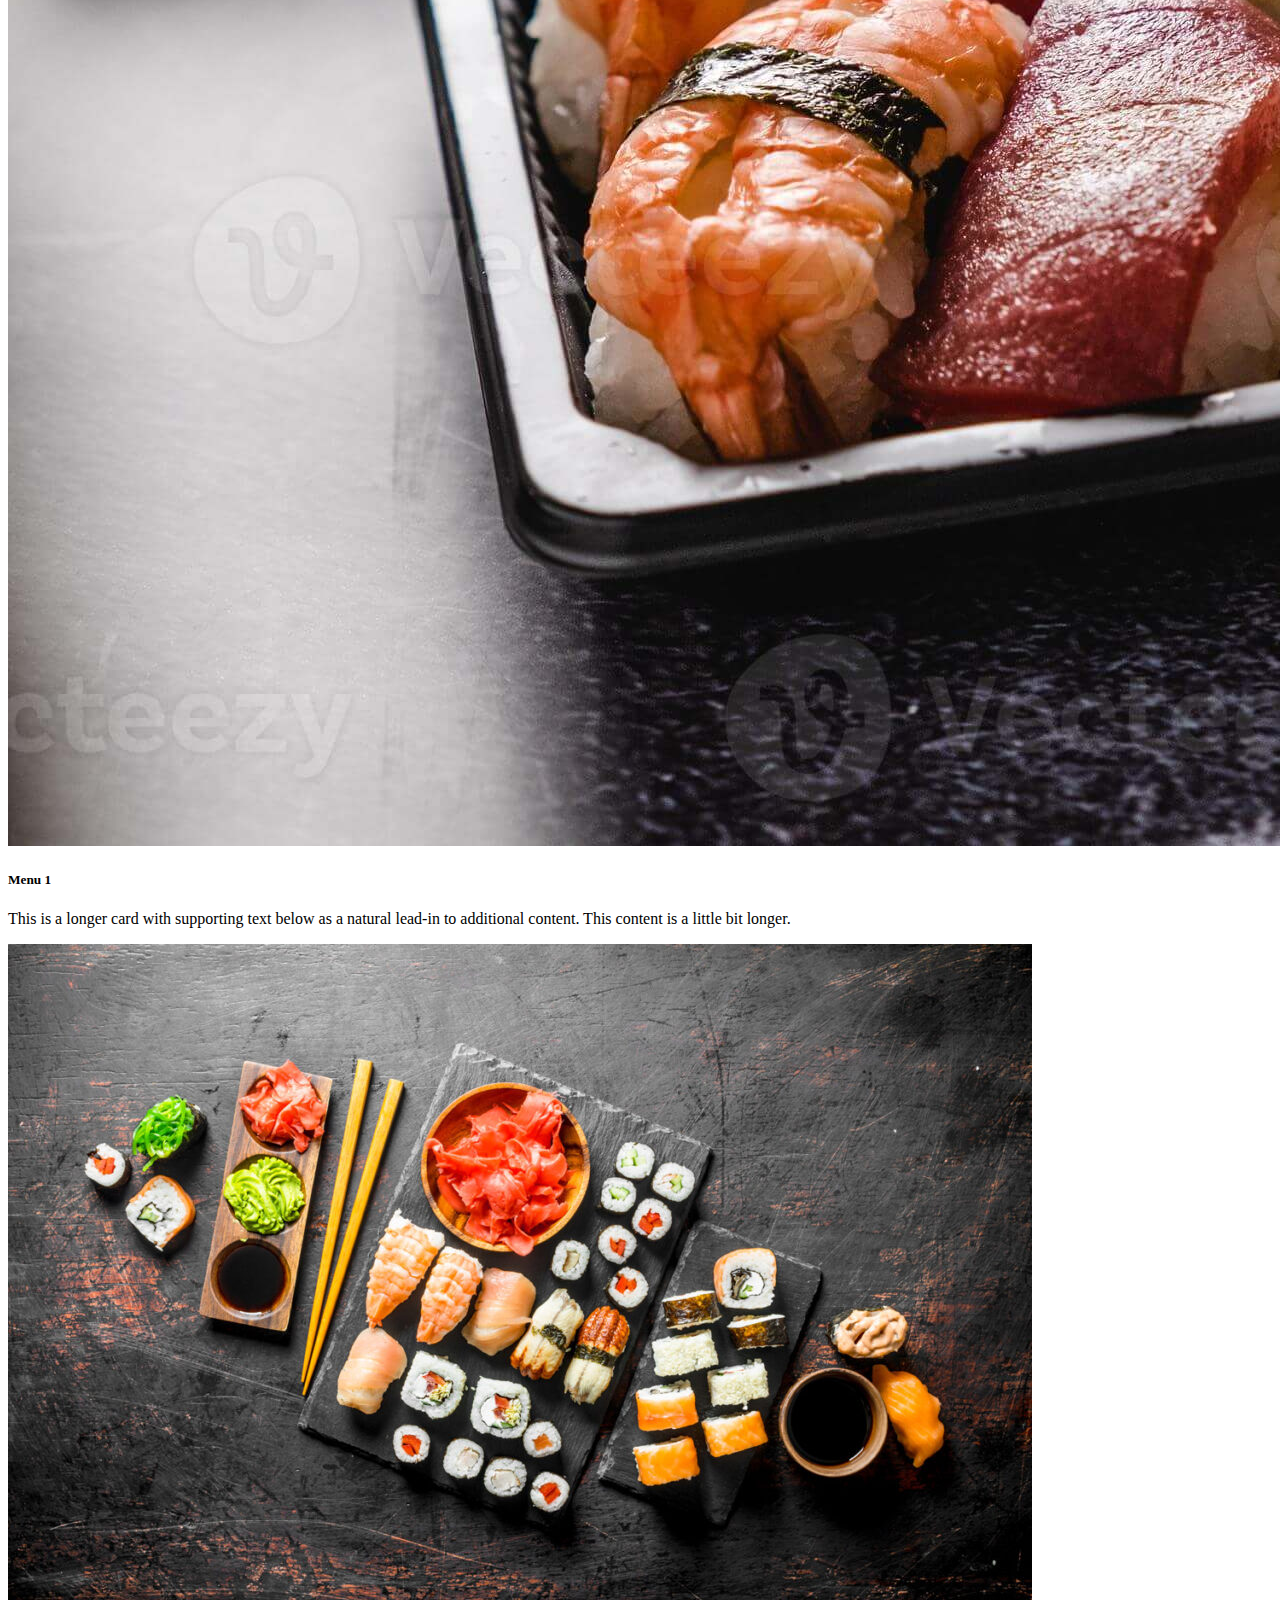
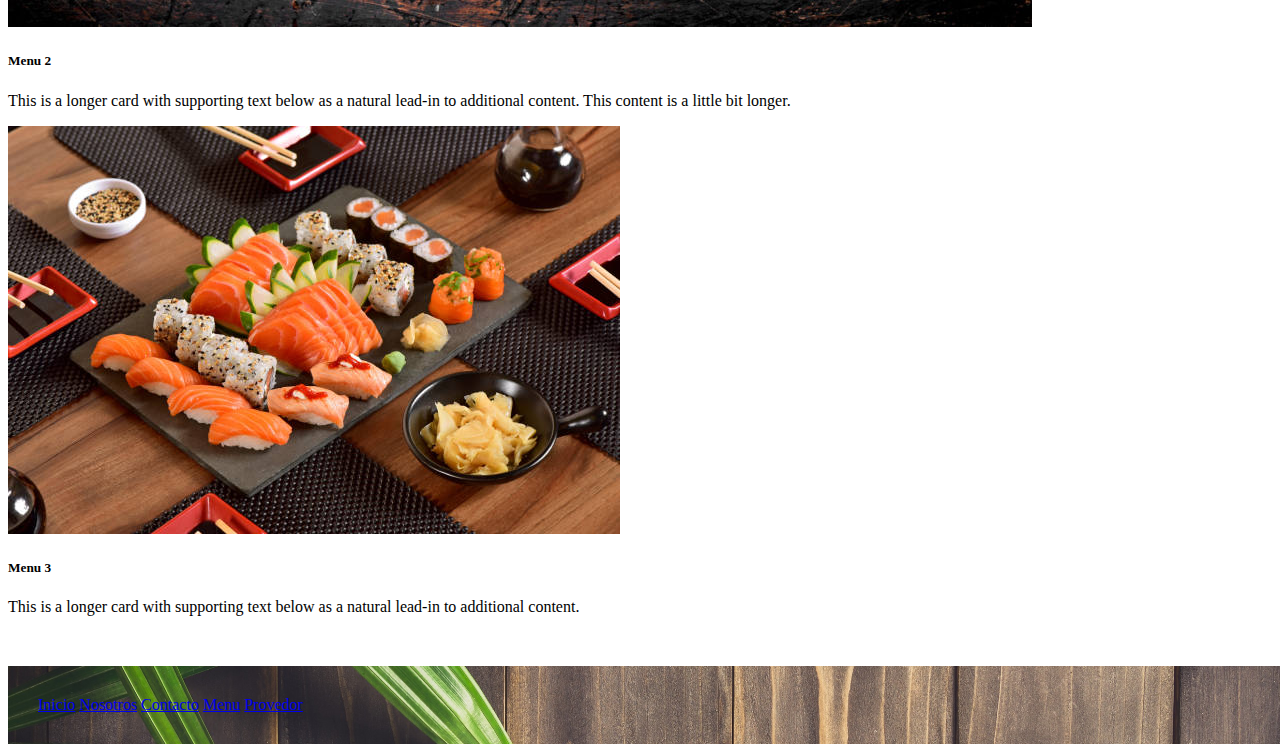
==== commit c8019597: "img" ====
--- a/index.html
+++ b/index.html
@@ -4,8 +4,13 @@
     <meta charset="UTF-8">
     <meta http-equiv="X-UA-Compatible" content="IE=edge">
     <meta name="viewport" content="width=device-width, initial-scale=1.0">
+    <!-- meta-keywors -->
+    <meta name="keywords" content="sushi,restaurante,comida , japon,pescado,fresco">
+    <meta name="description" content="">
+
+
     <title>Inicio | Nigirizushi</title>
-  
+
     <!-- BOOTSTRAP -->
     <!-- CSS only -->
     <link href="https://cdn.jsdelivr.net/npm/bootstrap@5.2.2/dist/css/bootstrap.min.css" rel="stylesheet"
@@ -87,7 +92,7 @@
           <div class="row row-cols-1 row-cols-sm-2 g-4 row-cols-lg-3 container-fluid">
             <div class="col container-fluid mt-2 ">
               <div class="card h-100">
-                <img src="../img/menu 1.jpg" class="card-img-top " alt="...">
+                <img src="./img/menu1.jpg" class="card-img-top " alt="...">
                 <div class="card-body">
                   <h5 class="card-title">Menu 1</h5>
                   <p class="card-text">This is a longer card with supporting text below as a natural lead-in to additional content. This content is a little bit longer.</p>
@@ -96,7 +101,7 @@
             </div>
             <div class="col container-fluid mt-2">
               <div class="card h-100">
-                <img src="../img/menu2.jpg" class="card-img-top" alt="...">
+                <img src="./img/menu2.jpg" class="card-img-top" alt="...">
                 <div class="card-body">
                   <h5 class="card-title">Menu 2</h5>
                   <p class="card-text">This is a longer card with supporting text below as a natural lead-in to additional content. This content is a little bit longer.</p>
@@ -105,7 +110,7 @@
             </div>
             <div class="col container-fluid mt-2 ">
               <div class="card h-100">
-                <img src="../img/menu3.jpg" class="card-img-top" alt="...">
+                <img src="./img/menu3.jpg" class="card-img-top" alt="...">
                 <div class="card-body">
                   <h5 class="card-title">Menu 3</h5>
                   <p class="card-text">This is a longer card with supporting text below as a natural lead-in to additional content.</p>
@@ -116,7 +121,7 @@
             <!-- menor que tablet desaparece -->
             <div class="col container-fluid mt-2 menor-tablet">
               <div class="card h-100">
-                <img src="../img/menu 4.jpg" class="card-img-top" alt="...">
+                <img src="./img/menu 4.jpg" class="card-img-top" alt="...">
                 <div class="card-body">
                   <h5 class="card-title">Menu 4</h5>
                   <p class="card-text">This is a longer card with supporting text below as a natural lead-in to additional content. This content is a little bit longer.</p>
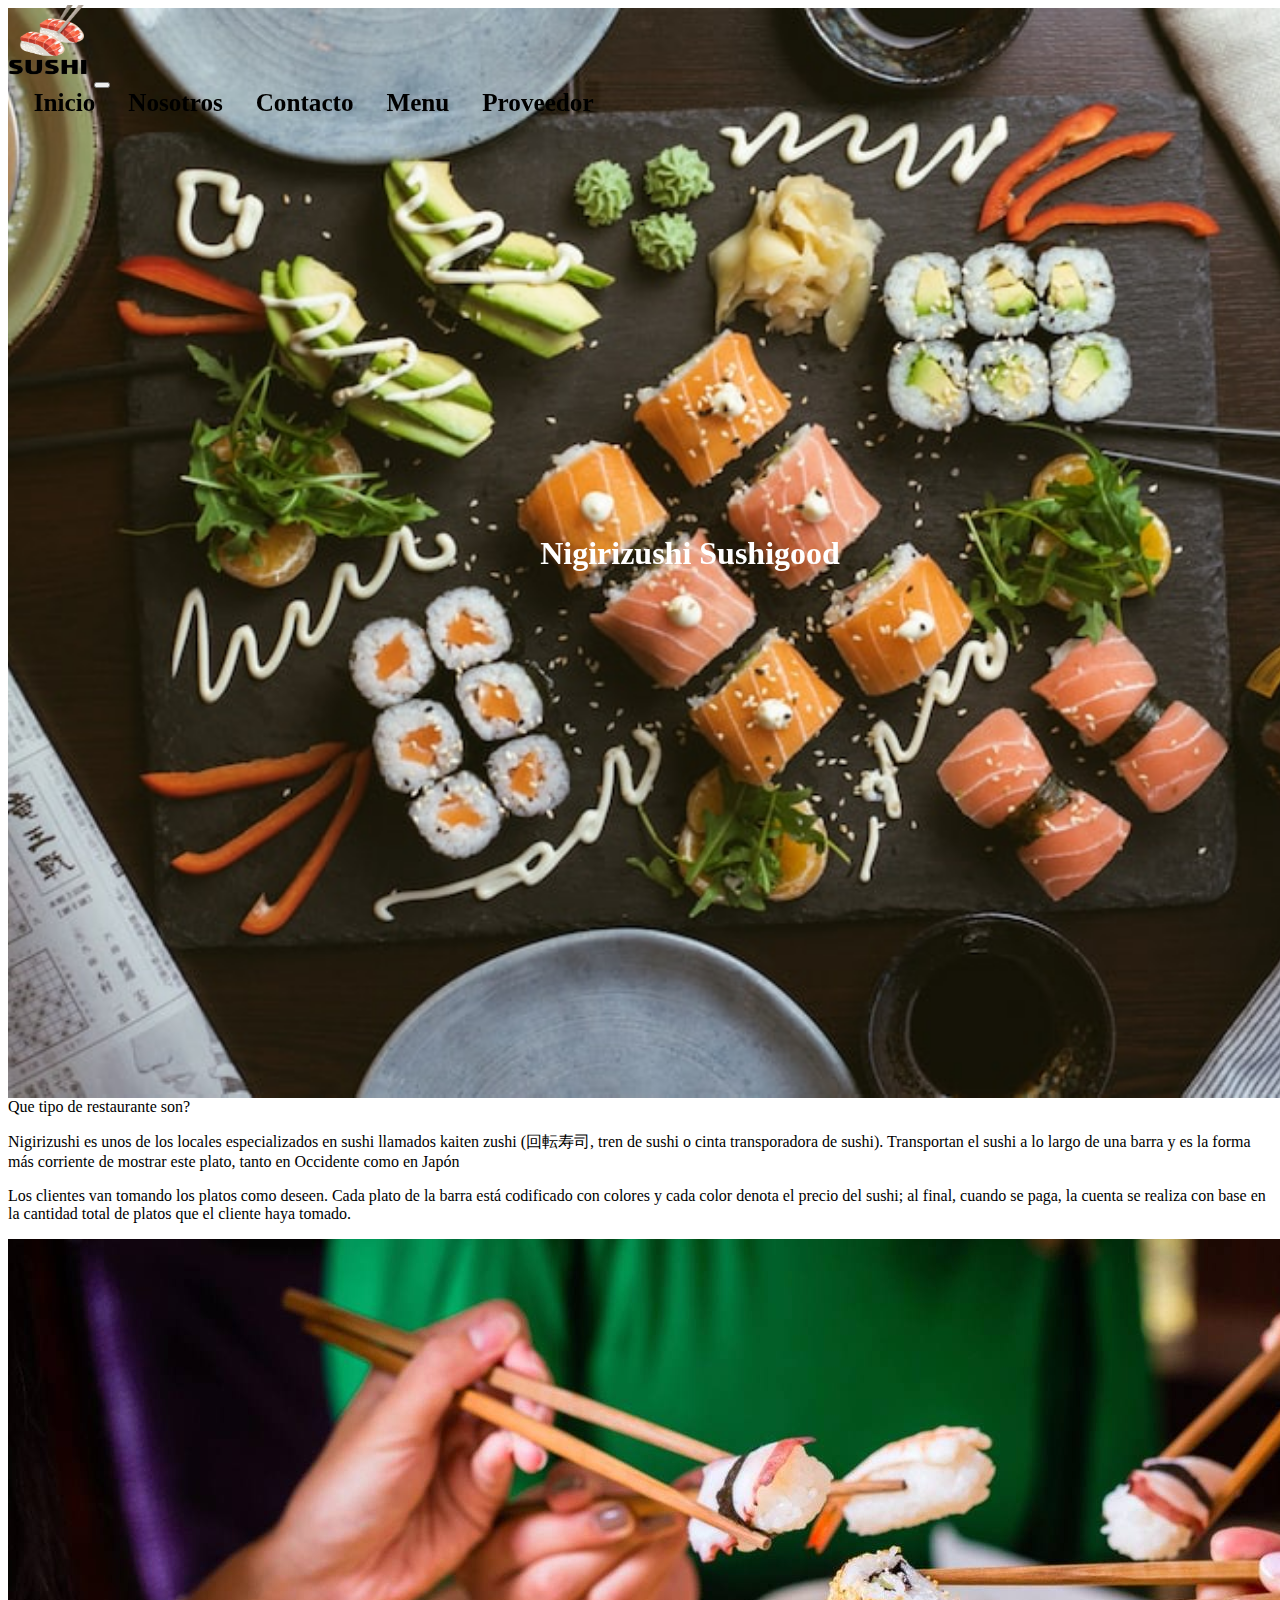
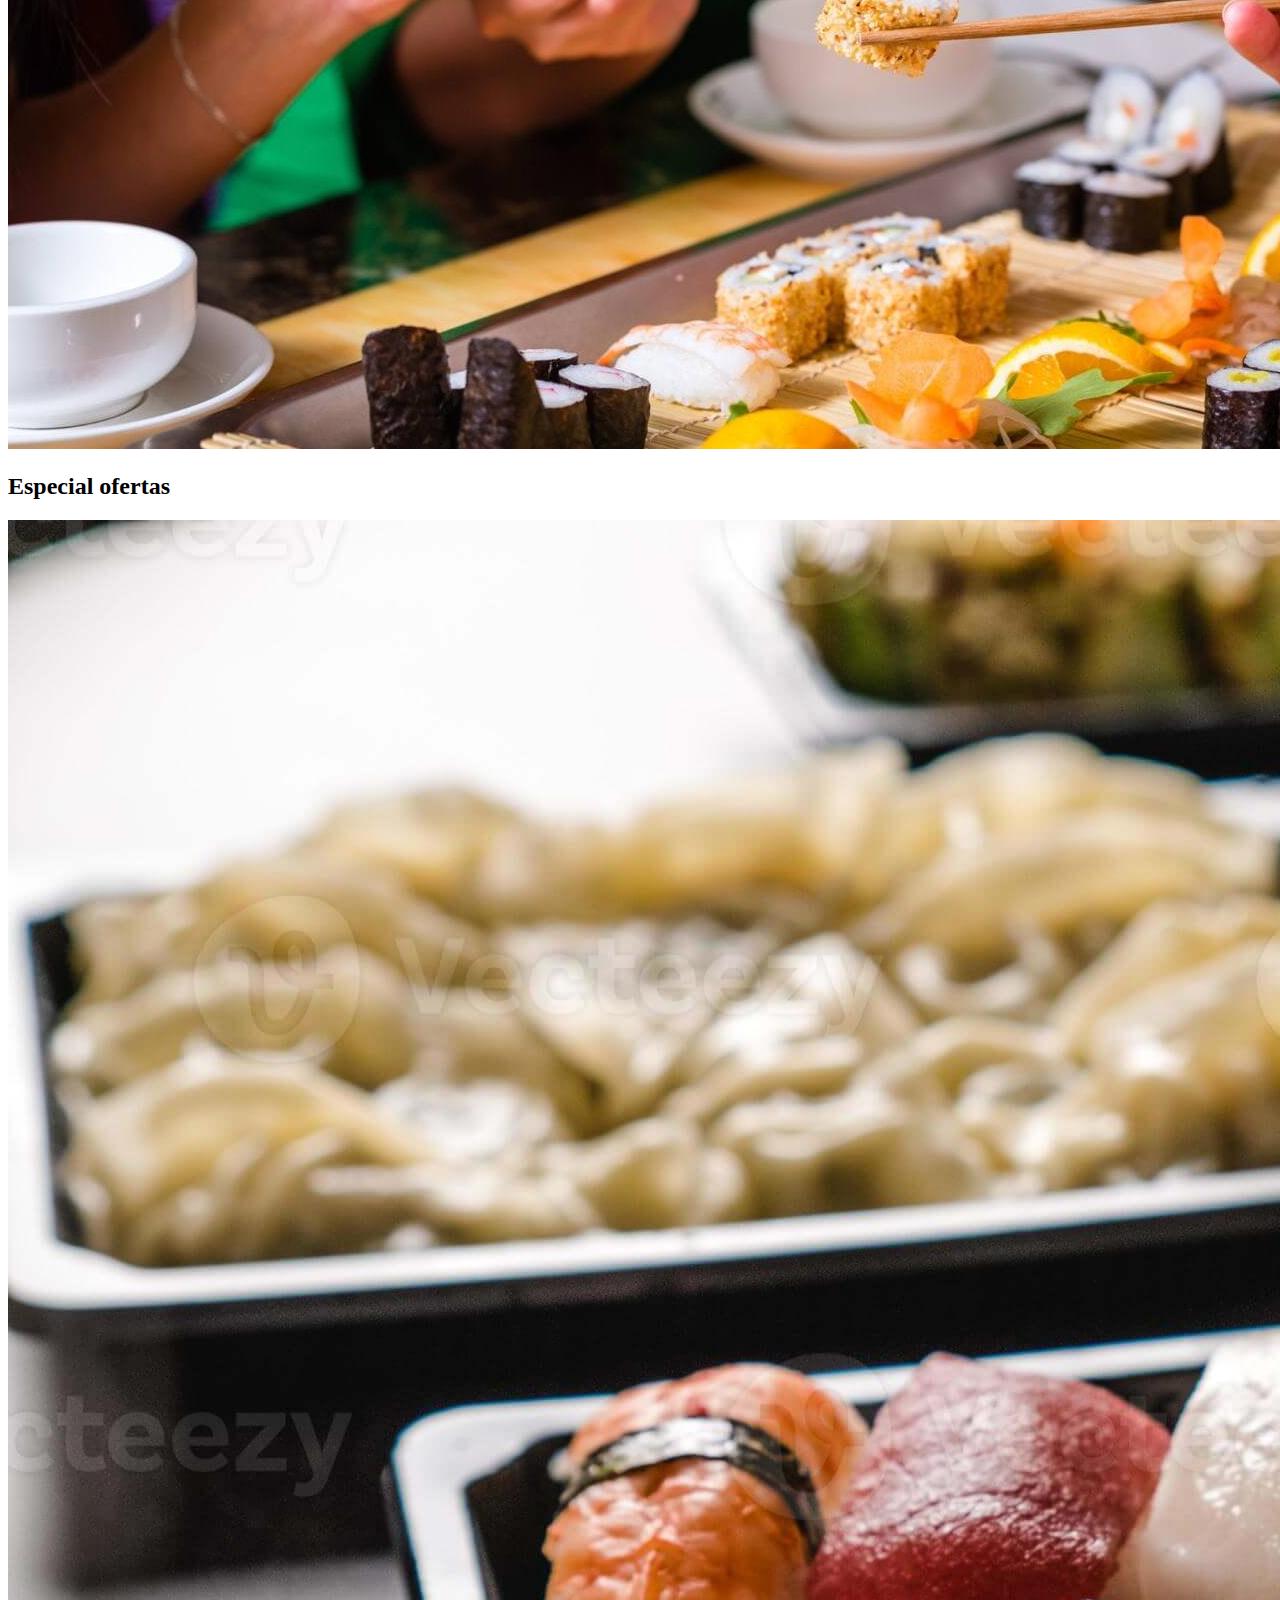
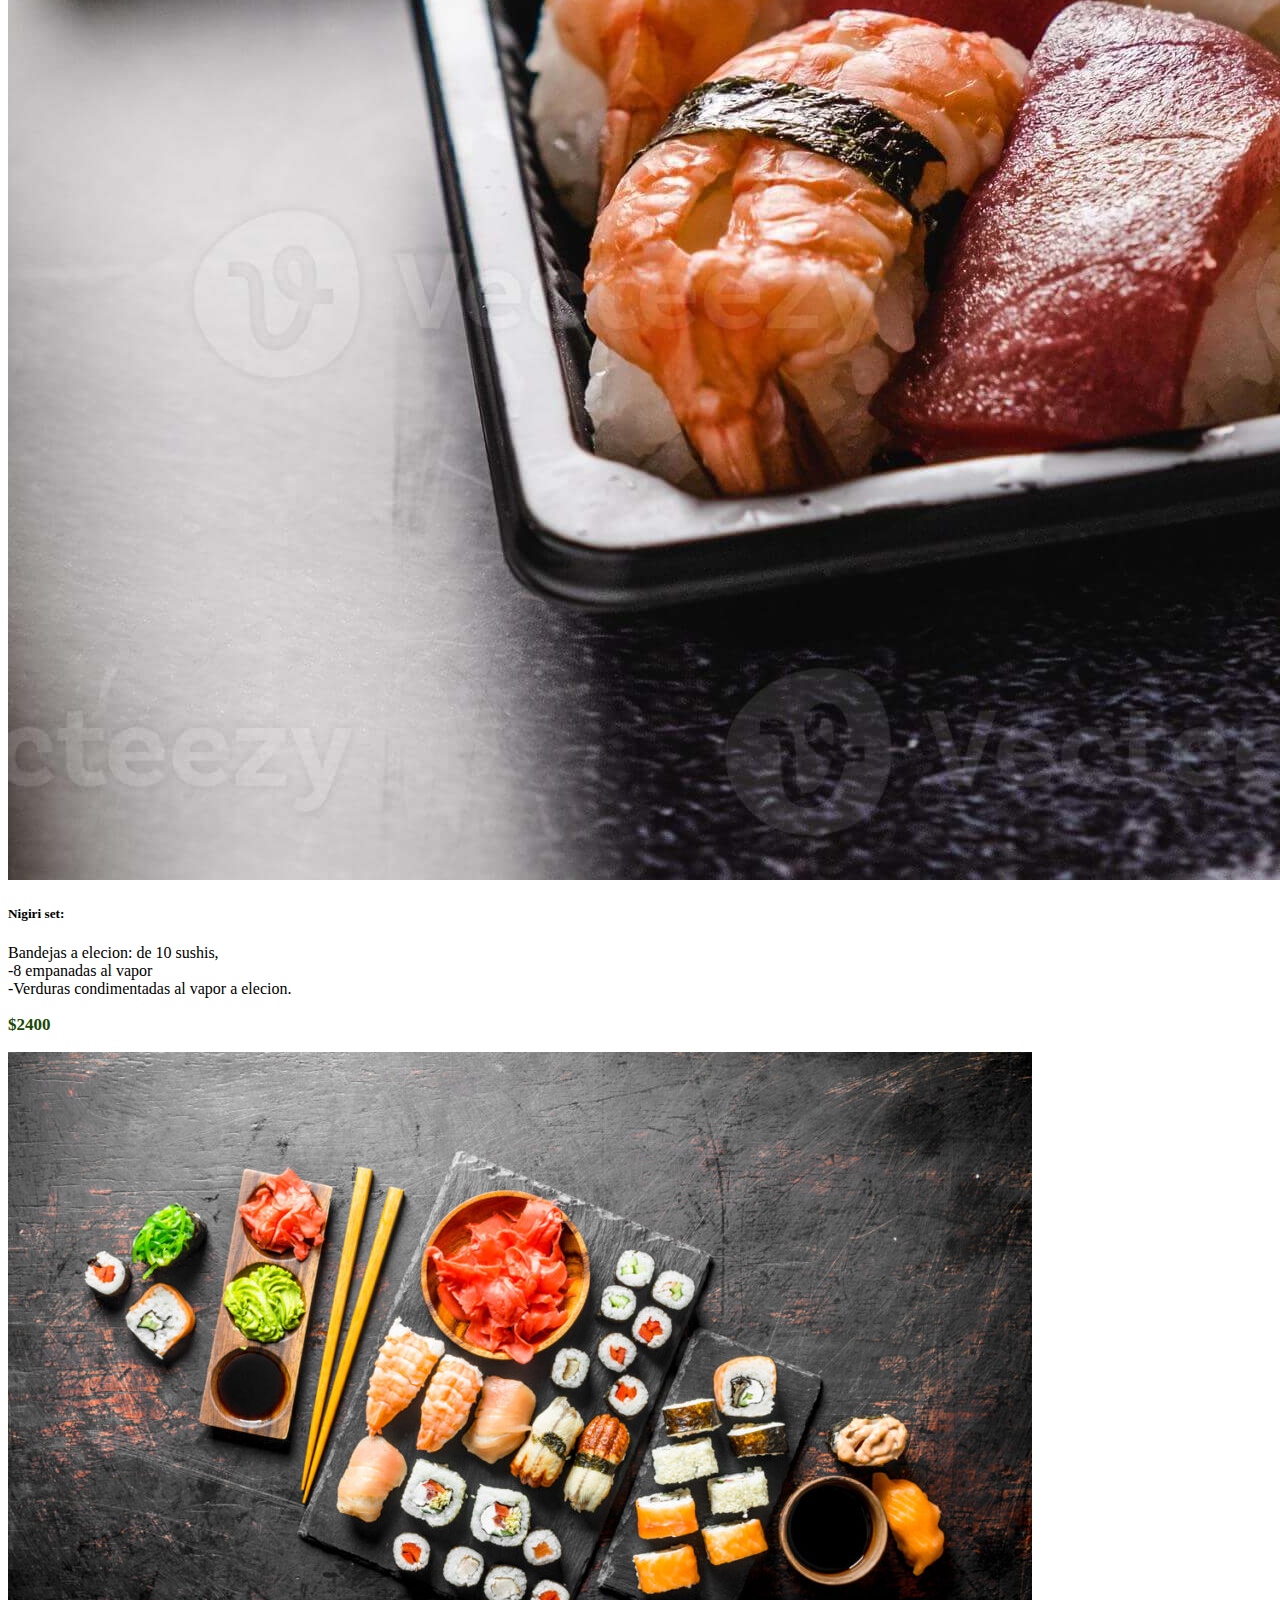
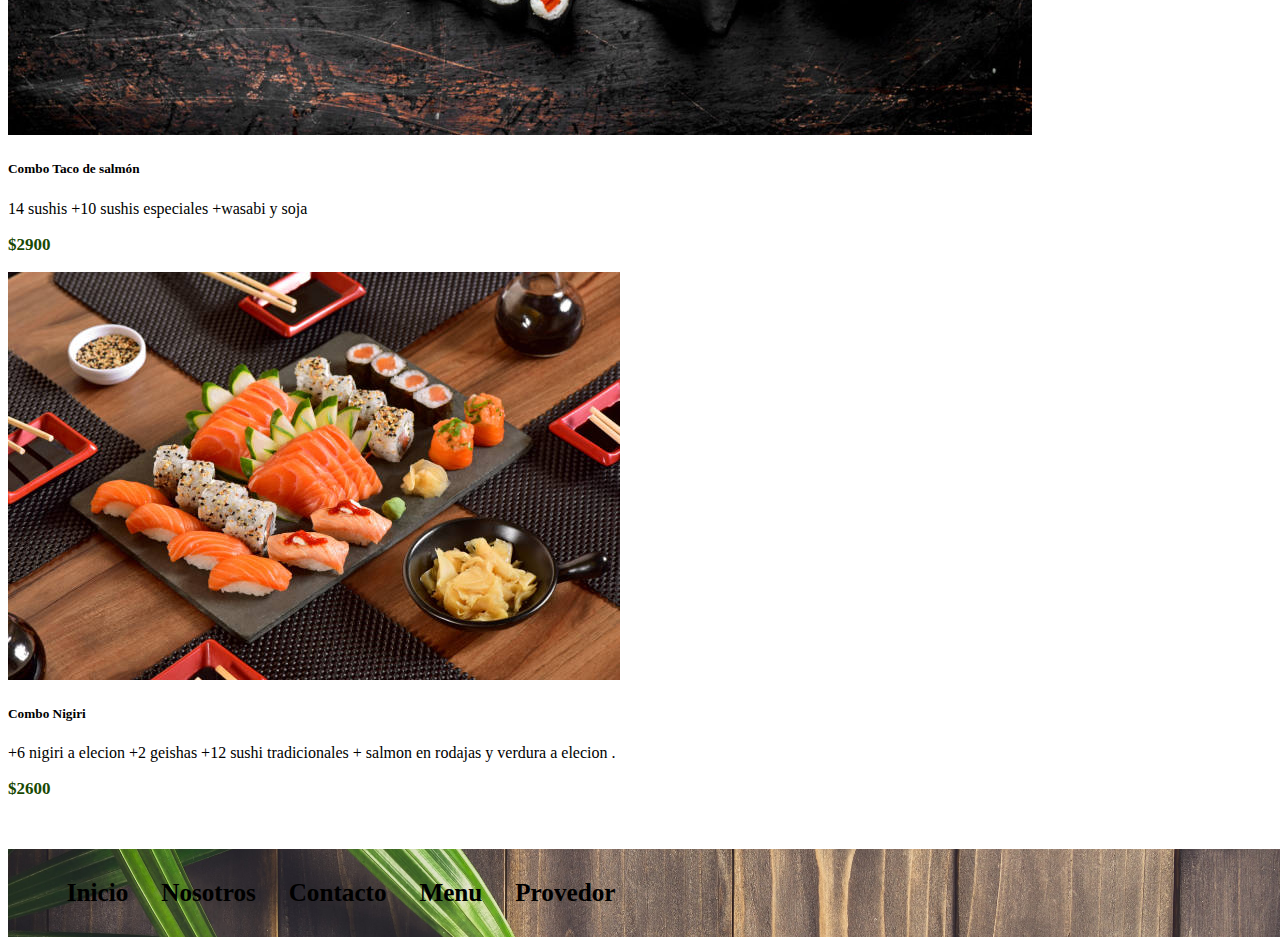
==== commit cf8fe88d: "formulario y menu" ====
--- a/index.html
+++ b/index.html
@@ -5,8 +5,8 @@
     <meta http-equiv="X-UA-Compatible" content="IE=edge">
     <meta name="viewport" content="width=device-width, initial-scale=1.0">
     <!-- meta-keywors -->
-    <meta name="keywords" content="sushi,restaurante,comida , japon,pescado,fresco">
-    <meta name="description" content="">
+    <meta name="keywords" content="sushi, restaurante, comida, japon, pescado, fresco">
+    <meta name="description" content="Con Estilo Sushi todas las noches pueden ser distintas, un sabor distinto para cada noche. Quien sabe de Sushi elige Estilo. Ingresá en nuestra web y hacé tu pedido online. Gunkans. Woks. Makis. Geishas. Vegans. Entradas. Sashimis. Nigiris. Rolls. Tipos: Rolls, Woks.">
 
 
     <title>Inicio | Nigirizushi</title>
@@ -19,9 +19,7 @@
     <!-- AOS -->
     <link href="https://unpkg.com/aos@2.3.1/dist/aos.css" rel="stylesheet">
   
-    <!-- CSS MAIN -->
-    <link rel="stylesheet" href="../css/estilos.css">
-  
+    
     <!-- fuentes -->
     <link rel="preconnect" href="https://fonts.googleapis.com">
     <link rel="preconnect" href="https://fonts.gstatic.com" crossorigin>
@@ -31,7 +29,10 @@
     <link rel="icon" type="image/png" sizes="32x32" href="./img/favicon_io/favicon-32x32.png">
     <link rel="icon" type="image/png" sizes="16x16" href="./img/favicon_io/favicon-16x16.png">
     <link rel="manifest" href=".../site.webmanifest">
-      
+     
+    <!-- CSS MAIN -->
+    <link rel="stylesheet" href="./css/estilos.css">
+  
 </head>
 <body>
         <header>
@@ -43,12 +44,12 @@
                     <span class="navbar-toggler-icon"></span>
                   </button>
                   <div class="collapse navbar-collapse" id="navbarNavAltMarkup">
-                    <div class="navbar-nav dark">
-                      <a class="nav-link " href="index.html">Inicio</a>
-                      <a class="nav-link " href="./pages/nosotros.html">Nosotros</a>
-                      <a class="nav-link " href="./pages/conctato.html">Contacto</a>
-                      <a class="nav-link " href="./pages/menu.html">Menu</a>
-                      <a class="nav-link " href="./pages/provedor.html">Provedor</a>       
+                    <div class="navbar-nav">
+                      <a class="nav-link1" href="index.html">Inicio</a>
+                      <a class="nav-link1 " href="./pages/nosotros.html">Nosotros</a>
+                      <a class="nav-link1 " href="./pages/conctato.html">Contacto</a>
+                      <a class="nav-link1 " href="./pages/menu.html">Menu</a>
+                      <a class="nav-link1 " href="./pages/provedor.html">Proveedor</a>       
                     </div>
                   </div>
                 </div>
@@ -66,12 +67,13 @@
         </section>
       </main>
         <section >
-          <div class="container text-center mt-4">
+          <div class="container  mt-4">
             <div class="row row-cols-1 row-cols-sm-1 row-cols-lg-2 ">
               <div class="col">
-                <div class="fs-1">Que tipo de restaurante son?</div>
+                <div class="fs-1 text-center">Que tipo de restaurante son?</div>
                 
-                 <p class="ms-1">Nigirizushi es unos de los locales especializados en sushi llamados kaiten zushi (回転寿司, tren de sushi o cinta transporadora de sushi). Transportan el sushi a lo largo de una barra y es la forma más corriente de mostrar este plato, tanto en Occidente como en Japón; los clientes van tomando los platos como deseen. Cada plato de la barra está codificado con colores y cada color denota el precio del sushi; al final, cuando se paga, la cuenta se realiza con base en la cantidad total de platos que el cliente haya tomado.</p>
+                 <p class="ms-1">Nigirizushi es unos de los locales especializados en sushi llamados kaiten zushi (回転寿司, tren de sushi o cinta transporadora de sushi). Transportan el sushi a lo largo de una barra y es la forma más corriente de mostrar este plato, tanto en Occidente como en Japón</p>
+                  <p class="max-tablet">Los clientes van tomando los platos como deseen. Cada plato de la barra está codificado con colores y cada color denota el precio del sushi; al final, cuando se paga, la cuenta se realiza con base en la cantidad total de platos que el cliente haya tomado.</p>
               </div>
   
               <div class="col">
@@ -94,27 +96,35 @@
               <div class="card h-100">
                 <img src="./img/menu1.jpg" class="card-img-top " alt="...">
                 <div class="card-body">
-                  <h5 class="card-title">Menu 1</h5>
-                  <p class="card-text">This is a longer card with supporting text below as a natural lead-in to additional content. This content is a little bit longer.</p>
+                  <h5 class="card-title">Nigiri set:</h5>
+                  <p class="card-text"> Bandejas a elecion: de 10 sushis,<br> -8 empanadas al vapor <br>-Verduras condimentadas al vapor a elecion.</p>
+                  <p class="precios text-center">$2400</p>
                 </div>
               </div>
             </div>
             <div class="col container-fluid mt-2">
               <div class="card h-100">
-                <img src="./img/menu2.jpg" class="card-img-top" alt="...">
+                <img src="../img/menu2.jpg" class="card-img-top" alt="...">
                 <div class="card-body">
-                  <h5 class="card-title">Menu 2</h5>
-                  <p class="card-text">This is a longer card with supporting text below as a natural lead-in to additional content. This content is a little bit longer.</p>
+                  <h5 class="card-title">Combo Taco de salmón</h5>
+                  <p class="card-text">
+                    14 sushis 
+                    +10 sushis especiales 
+                    +wasabi y soja 
+                    </p>
+                    <p class="precios text-center">$2900</p>
                 </div>
               </div>
             </div>
             <div class="col container-fluid mt-2 ">
               <div class="card h-100">
-                <img src="./img/menu3.jpg" class="card-img-top" alt="...">
+                <img src="../img/menu3.jpg" class="card-img-top" alt="...">
                 <div class="card-body">
-                  <h5 class="card-title">Menu 3</h5>
-                  <p class="card-text">This is a longer card with supporting text below as a natural lead-in to additional content.</p>
-                  
+                  <h5 class="card-title">Combo Nigiri</h5>
+                  <p class="card-text"> +6 nigiri a elecion +2 geishas 
+                    +12 sushi tradicionales + salmon en rodajas y verdura a elecion
+                   .</p>
+                   <p class="precios text-center">$2600</p>
                 </div>
               </div>
             </div>
@@ -123,9 +133,10 @@
               <div class="card h-100">
                 <img src="./img/menu 4.jpg" class="card-img-top" alt="...">
                 <div class="card-body">
-                  <h5 class="card-title">Menu 4</h5>
-                  <p class="card-text">This is a longer card with supporting text below as a natural lead-in to additional content. This content is a little bit longer.</p>
-                </div>
+                  <h5 class="card-title">Caja delux</h5>
+                  <p class="card-text">Contiene 16 Nigiris 4 de cada tipo (langostino,atun rojo,salmon,pulpo)
+                  +8 sushis tradicionales +10 sushis especiales +6 Sushis veganos.</p>
+                  <p class="precios text-center">$3600</p></div>
               </div>
             </div>
           </div>
@@ -133,13 +144,13 @@
         </section>
 
         <footer>
-          <section class="zona3">
+          <section class="zona3 mt-50">
           <div class="text-center navbar-nav mt-4 ">
-            <a class="nav-link " href="index.html">Inicio</a>
-            <a class="nav-link " href="./pages/nosotros.html">Nosotros</a>
-            <a class="nav-link " href="./pages/conctato.html">Contacto</a>
-            <a class="nav-link " href="./pages/menu.html">Menu</a>
-            <a class="nav-link " href="./pages/provedor.html">Provedor</a>
+            <a class="nav-link1" href="index.html">Inicio</a>
+            <a class="nav-link1" href="./pages/nosotros.html">Nosotros</a>
+            <a class="nav-link1" href="./pages/conctato.html">Contacto</a>
+            <a class="nav-link1" href="./pages/menu.html">Menu</a>
+            <a class="nav-link1" href="./pages/provedor.html">Provedor</a>
           </div>
         </section>
         </footer>
--- a/css/estilos.css
+++ b/css/estilos.css
@@ -4,10 +4,131 @@
     display: none;
   }
 }
+@media (max-width: 992px) {
+  .max-tablet {
+    display: none;
+  }
+}
 .img-p {
   display: flex;
 }
 
+.precios {
+  color: rgb(25, 73, 3);
+  font-size: 17px;
+  font-weight: bold;
+}
+
+/* form */
+:root {
+  --colorTexto: rgb(0, 0, 0);
+}
+
+.form-provedor {
+  height: 650px;
+  display: flex;
+  justify-content: center;
+  align-items: center;
+}
+
+.form-provedor__div {
+  font-weight: 600;
+  padding: 40px 0px;
+  background-color: rgb(255, 255, 255);
+  border-radius: 10px;
+}
+
+.grupo {
+  position: relative;
+  margin: 45px;
+}
+
+.grupo-input {
+  font-size: 3.5vh;
+  padding: 10px 10px 10px 5px;
+  display: block;
+  border: none;
+  border-bottom: 1px solid var(--colorTexto);
+  box-shadow: 0 0 6px 0 rgb(255, 255, 255);
+}
+
+.grupo-input:focus {
+  outline: none;
+  color: #5e5d5d;
+}
+
+/* SECTION FONDO */
+.section-fondo {
+  background-color: #0093E9;
+  background-image: linear-gradient(160deg, #0093E9 0%, #80D0C7 100%);
+  padding-top: 4vh;
+  width: 100%;
+  border: #0267a1;
+  border-width: 10vh;
+}
+
+.grupo-input:focus {
+  outline: none;
+}
+
+.grupo-label {
+  position: absolute;
+  font-size: 16px;
+  left: 5px;
+  top: 7px;
+  transition: 0.5s;
+  pointer-events: none;
+}
+
+.grupo-input:focus ~ label,
+.grupo-input:valid ~ label {
+  top: -14px;
+  font-size: 12px;
+  color: rgb(5, 83, 199);
+}
+
+.barra {
+  position: relative;
+  display: block;
+  width: 100%;
+}
+
+.barra::before {
+  content: "";
+  height: 2px;
+  width: 0%;
+  bottom: 0;
+  position: absolute;
+  transition: 0.3s ease width;
+  background-color: #0093E9;
+  background-image: linear-gradient(160deg, #0093E9 0%, #80D0C7 100%);
+}
+
+.grupo-input:focus ~ .barra::before {
+  width: 100%;
+}
+
+.form__button {
+  border: none;
+  display: block;
+  width: 80%;
+  margin: 10px auto;
+  color: #fff;
+  height: 40px;
+  font-size: 16px;
+  cursor: pointer;
+  background-color: #0093E9;
+  background-image: linear-gradient(160deg, #0093E9 0%, #80D0C7 100%);
+}
+
+@media screen and (max-width: 500px) {
+  .form-provedor__div {
+    width: 80%;
+  }
+  .grupo-input {
+    font-size: 16px;
+  }
+}
 /* animatic */
 @keyframes scale-up-center {
   0% {
@@ -37,9 +158,6 @@
   z-index: 10;
   font-weight: bold;
 }
-header a {
-  font-weight: 100;
-}
 
 header.abajo {
   background: #fff;
@@ -54,15 +172,15 @@
 }
 
 .bi-conctato {
-  background: url(../img/ct-imagen.jpg);
+  background: url(../img/portada-coci.jpg);
 }
 
 .bi-menu {
-  background: url(../img/menu-fondo.jpg);
+  background: url(../img/menuf2.jpg);
 }
 
 .bi-provedor {
-  background: url(../img/ct-imagen.jpg);
+  background: url(../img/fondo-pr.jpg);
 }
 
 /* texto principal */
@@ -122,7 +240,6 @@
 
 /* footer */
 .zona3 {
-  margin-top: 50px;
   padding: 30px;
   position: relative;
   width: 100%;
@@ -132,4 +249,20 @@
   background-position: center center;
 }
 
+.nav-link1 {
+  margin-left: 3.2vh;
+  text-decoration: none;
+  font-weight: bold;
+  color: rgb(0, 0, 0);
+  font-size: 2.8vh;
+}
+
+.nav-link1:hover {
+  color: rgb(219, 107, 16);
+}
+
+.mt-50 {
+  margin-top: 50px;
+}
+
 /*# sourceMappingURL=estilos.css.map */
